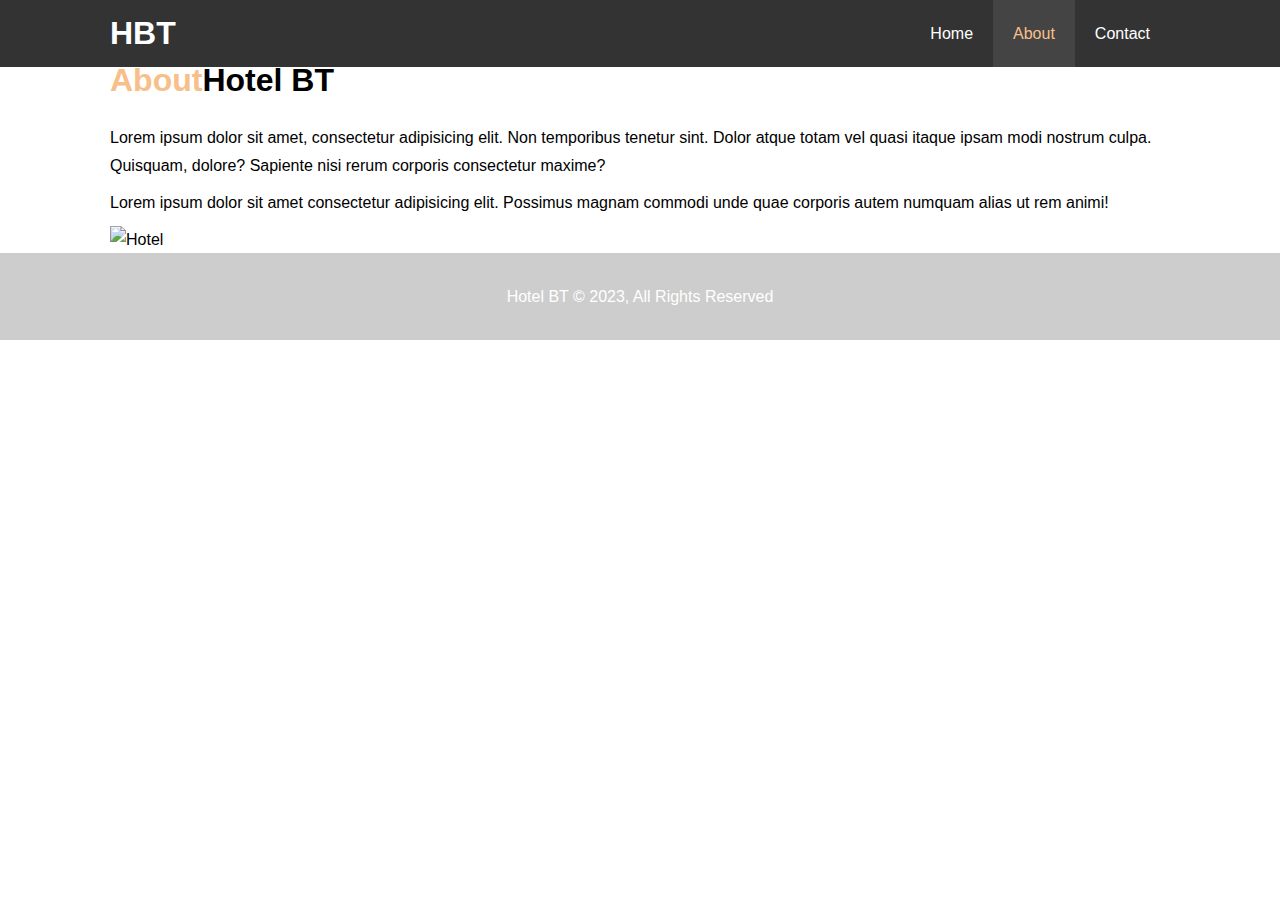
==== about.html @ 759ba9d5 "Update left and right info" ====
<!DOCTYPE html>
<html lang="en">
<head>
    <meta charset="UTF-8">
    <meta http-equiv="X-UA-Compatible" content="IE=edge">
    <meta name="viewport" content="width=device-width, initial-scale=1.0">
    <meta name="description" content="Welcome to the most extraordinary hotel in kigali">
    <meta name="keywords" content="hotel,Kigali hotel,new Rwanda hotel">
    <link rel="stylesheet" href="css/style.css">
    <title>Hotel Bt | About</title>
</head>
<body>
    <header>
        <nav id="navbar">
            <div class="container">
                <h1 class="logo"><a href="index.html">HBT</a></h1>
                <ul>
                    <li><a href="index.html">Home</a></li>
                    <li><a class="current" href="about.html">About</a></li>
                    <li><a href="contact.html">Contact</a></li>
                </ul>
            </div>
        </nav>
    </header>
      
    <section id="about-info">
        <div class="container">
            <div class="info-left">
                <h1><span class="text-primary">About</span>Hotel BT</h1>
                <p>Lorem ipsum dolor sit amet, consectetur adipisicing elit. Non temporibus tenetur sint. Dolor atque totam vel quasi itaque ipsam modi nostrum culpa. Quisquam, dolore? Sapiente nisi rerum corporis consectetur maxime?</p>
                <p>Lorem ipsum dolor sit amet consectetur adipisicing elit. Possimus magnam commodi unde quae corporis autem numquam alias ut rem animi!</p>
            </div>
            <div class="info-right">
                <img src="/img/Hotel-View.jpg.jpg" alt="Hotel">
            </div>
        </div>
    </section>
    <footer id="main-footer">
        <p>Hotel BT &copy; 2023, All Rights Reserved</p>
    </footer>
</body>
</html>
---- css/style.css ----
/* Reset */
* {
    margin: 0;
    padding: 0;
    box-sizing: border-box;
}

/* Main Styling */

html,body {
    font-family: 'Segoe UI', Tahoma, Geneva, Verdana, sans-serif;
    line-height: 1.7em;
} 

a {
    color: #333;
    text-decoration: none;
}

h1, h2, h3 {
    padding-bottom: 20px;
}

p {
    margin: 10px 0;
}

/* Utility Classes */
.container {
    margin: auto;
    max-width: 1100px;
    overflow: auto;
    padding: 0 20px;
}

.text-primary {
    color: #f7c08a;
}

.lead {
    font-size: 20px;
}

.btn {
    display: inline-block;
    font-size: 18px;
    color: #fff;
    background: #333;
    padding: 13px 20px;
    border: none;
    cursor: pointer;
    border-radius: 7px;
}
.btn:hover {
    background: #f7c08a;
    color: #333;
}

.btn-light {
    background: #f4f4f4;
    color: #333;
}
.bg-light {
    background: #f4f4f4;
    color: #333;
}
.bg-dark {
    background: #333;
    color: #fff;
}
.bg-primary {
    background: #f7c08a;
    color: #333;
}

.clr {
    clear: both;
}
/* Navbar  */

#navbar {
    background: #333;
    overflow: auto;
}

#navbar a {
    color: #fff;
}

#navbar h1 {
    float: left;
    padding-top: 20px;
}

#navbar ul {
    list-style: none;
    float: right;
}

#navbar ul li {
    float: left;
}

#navbar ul li a {
    display: block;
    padding: 20px;
    text-align: center;
}

#navabar ul li a:hover, 
#navbar ul li a.current {
    background: #444;
    color: #f7c08a;
}

/* Showcase */

#showcase {
    background: url('../img/room.jpg.jpg') no-repeat center center/cover;
    height: 600px;
}

#showcase .showcase-content {
    color: #000;
    text-align: center;
    padding-top: 170px;
}

#showcase .showcase-content h1 {
    font-size: 60px;
    line-height: 1.2em;
}

#showcase .showcase-content p {
    padding-bottom: 20px;
    line-height: 1.7em;
}

/* Home info */

#home-info {
    height: 600px;
}

#home-info .info-img {
    float: left;
    width: 50%;
    background: url('../img/hotel.jpg') no-repeat;
    min-height: 100%;
    background-size: cover;
}

#home-info .info-content {
    float: right;
    width: 50%;
    height: 100%;
    text-align: center;
    padding: 150px 30px;
    overflow: hidden;
}

#home-info .info-content p {
    padding-bottom: 30px;
}

/* features styles */
.box {
    float: left;
    width: 33.3%;
    padding: 50px;
    text-align: center;
}

.box i {
    margin-bottom: 10px;
}

/* Contant Form */
#contact-form .form-group {
    margin-bottom: 20px;
}

#contact-form label {
    display: block;
    margin-bottom: 5px;
}

#contact-form input, 
#contact-form textarea {
    width: 100%;
    padding: 10px;
    border: 1px #ddd solid;
}

#contact-form textarea {
    height: 200px;
}

#contact-form input:focus, 
#contact-form textarea:focus {
    outline: none;
    border-color: #f7c08a;
}

#contact-info {
    margin-top: 20px;
}

/* Footer */
#main-footer {
    text-align: center;
    background: #4444;
    color: #fff;
    padding: 20px;
}
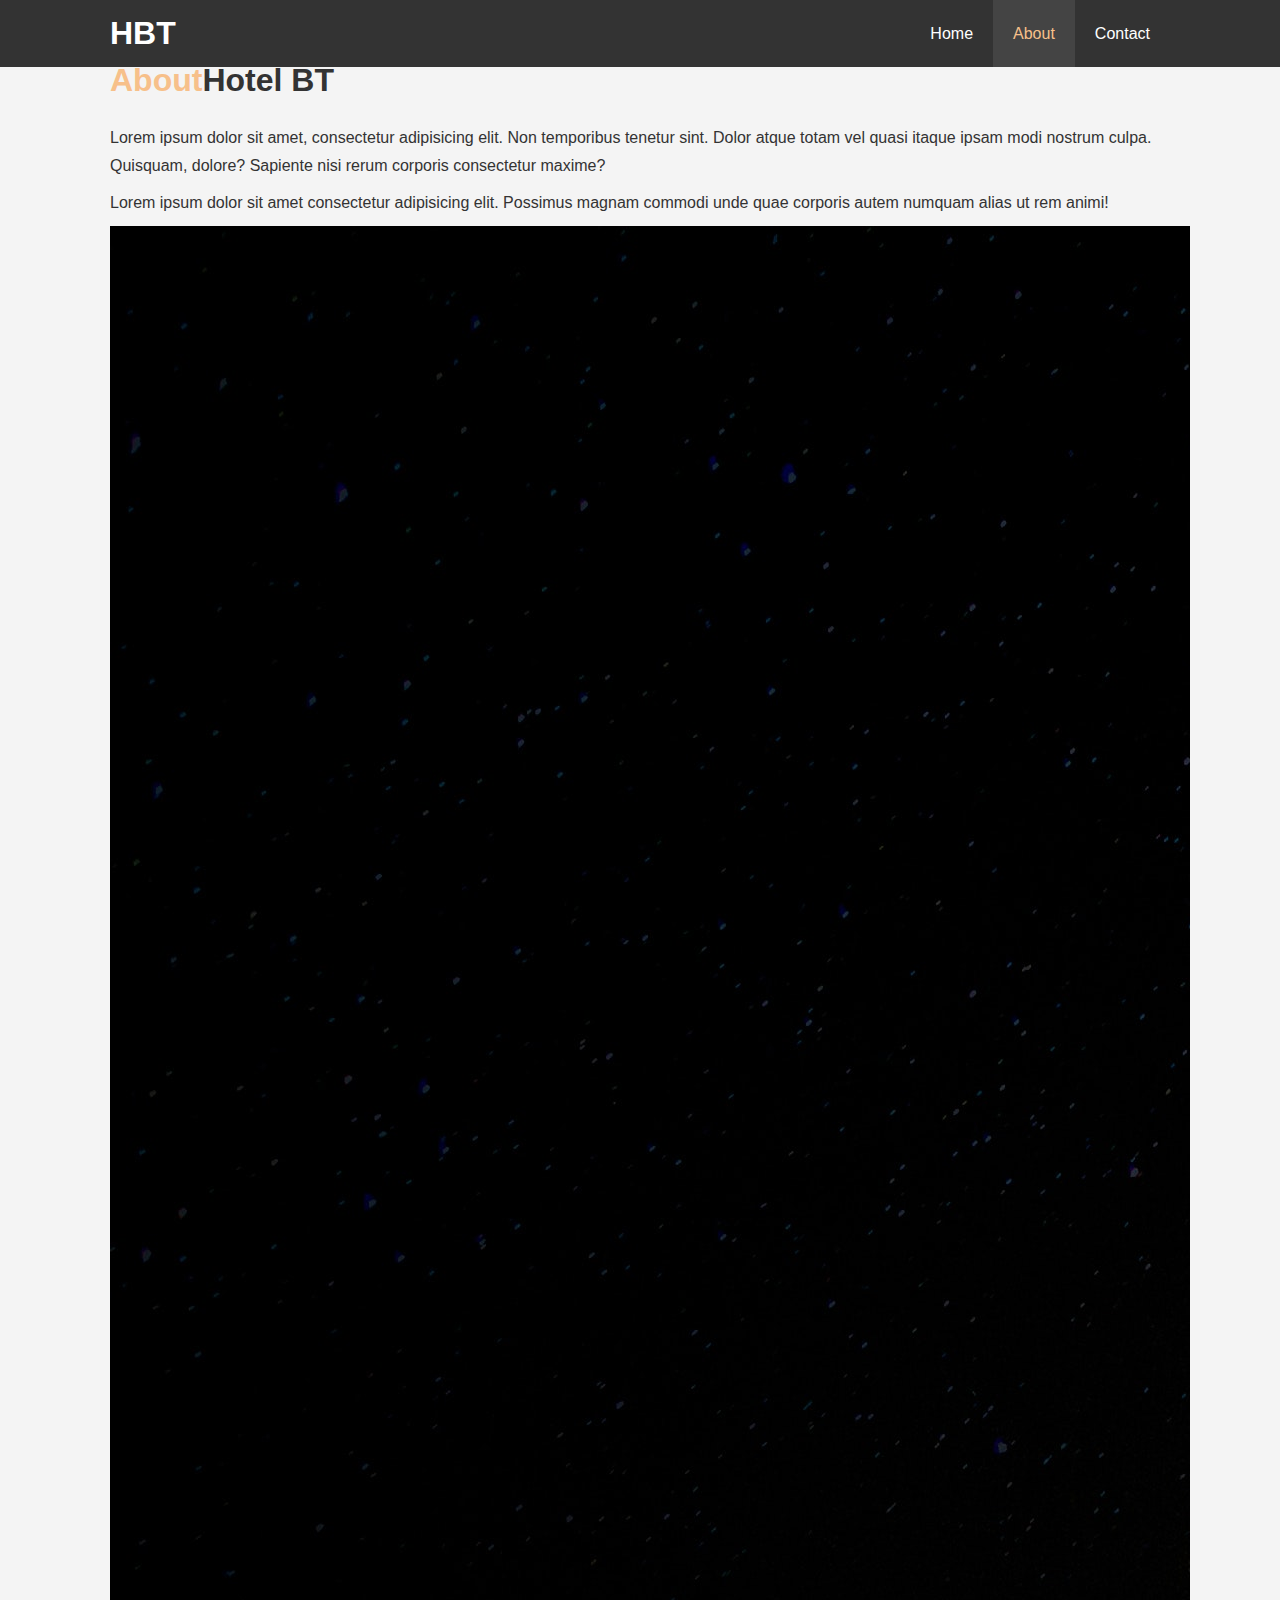
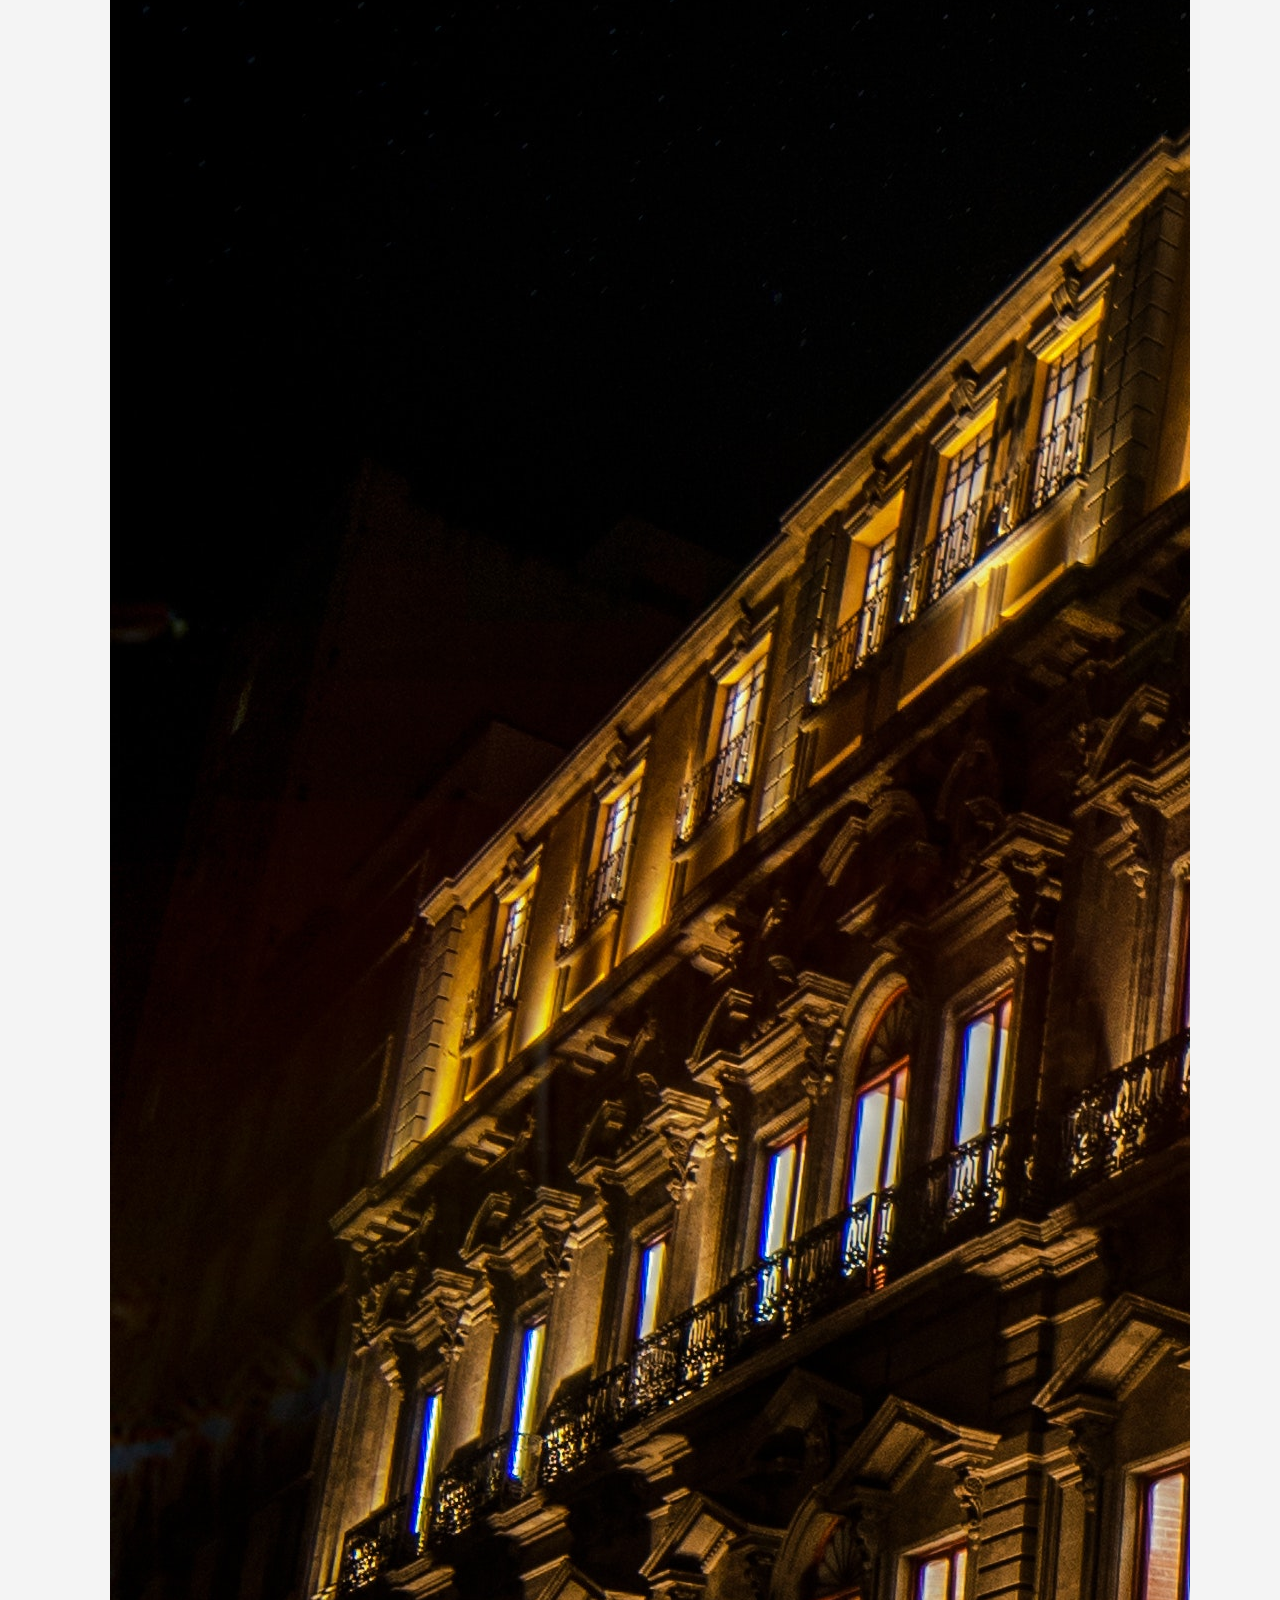
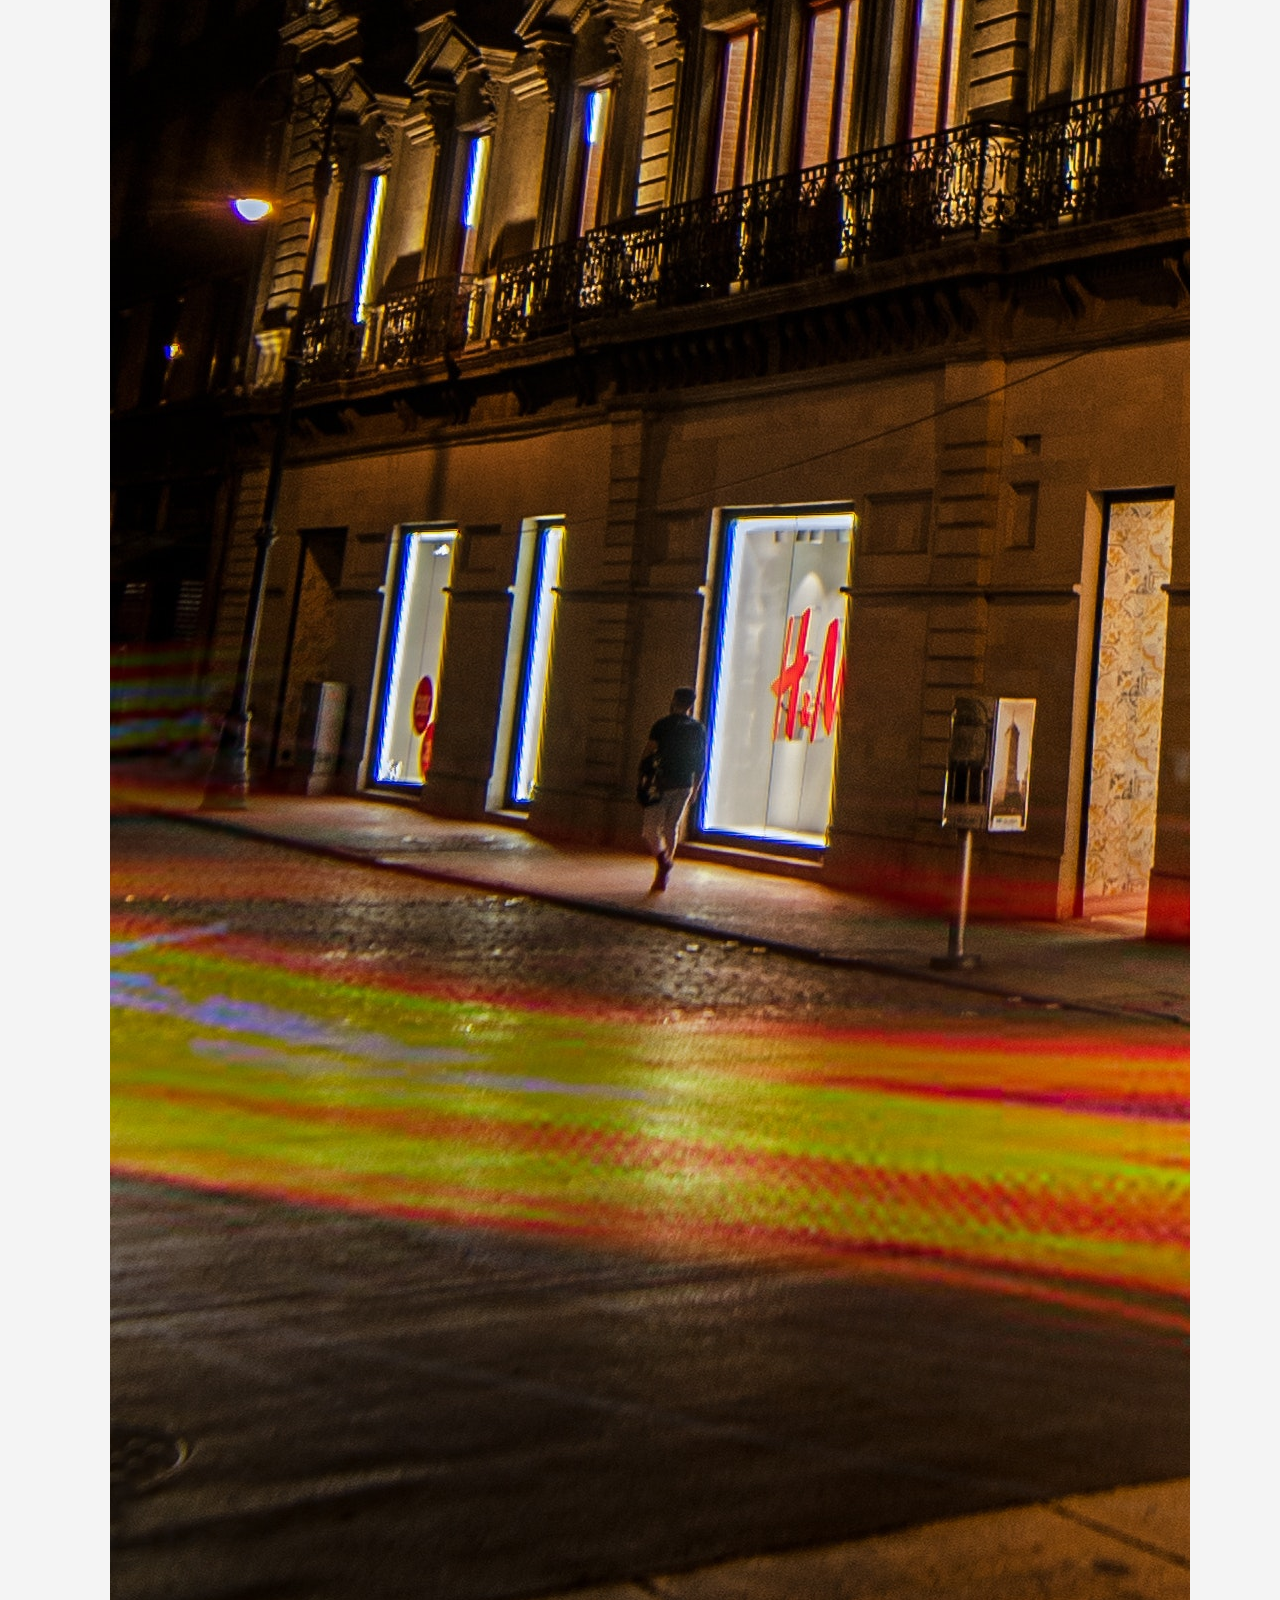
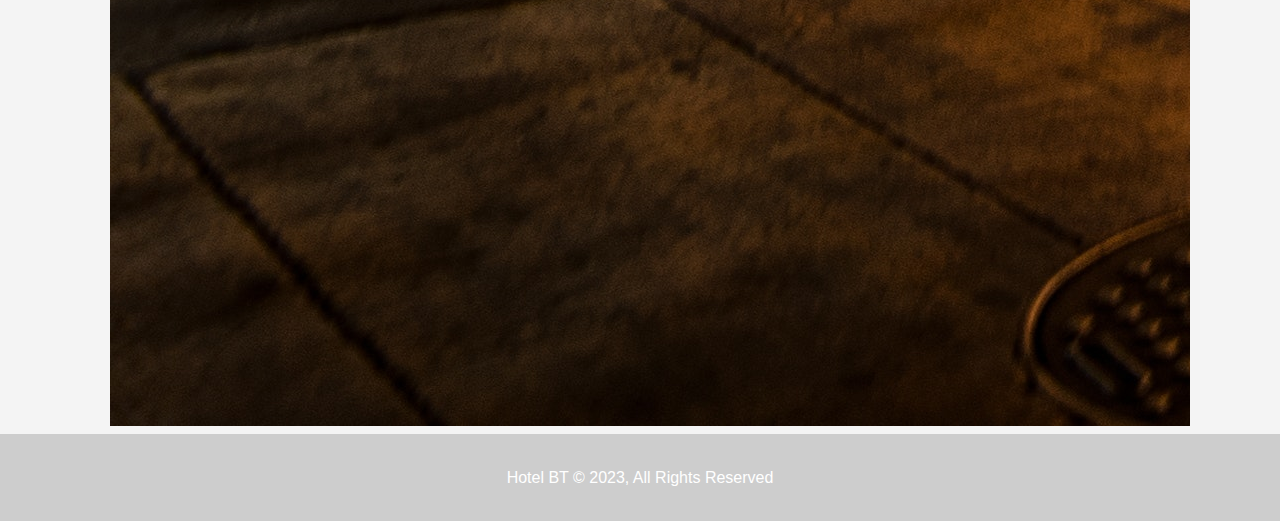
==== commit 3d0b2472: "Add bg-light class" ====
--- a/about.html
+++ b/about.html
@@ -23,7 +23,7 @@
         </nav>
     </header>
       
-    <section id="about-info">
+    <section id="about-info" class="bg-light">
         <div class="container">
             <div class="info-left">
                 <h1><span class="text-primary">About</span>Hotel BT</h1>
@@ -36,7 +36,7 @@
         </div>
     </section>
     <footer id="main-footer">
-        <p>Hotel BT &copy; 2023, All Rights Reserved</p>
+        <p>Hotel BT &copy; 2023, All Rights Reserved</p> 
     </footer>
 </body>
 </html>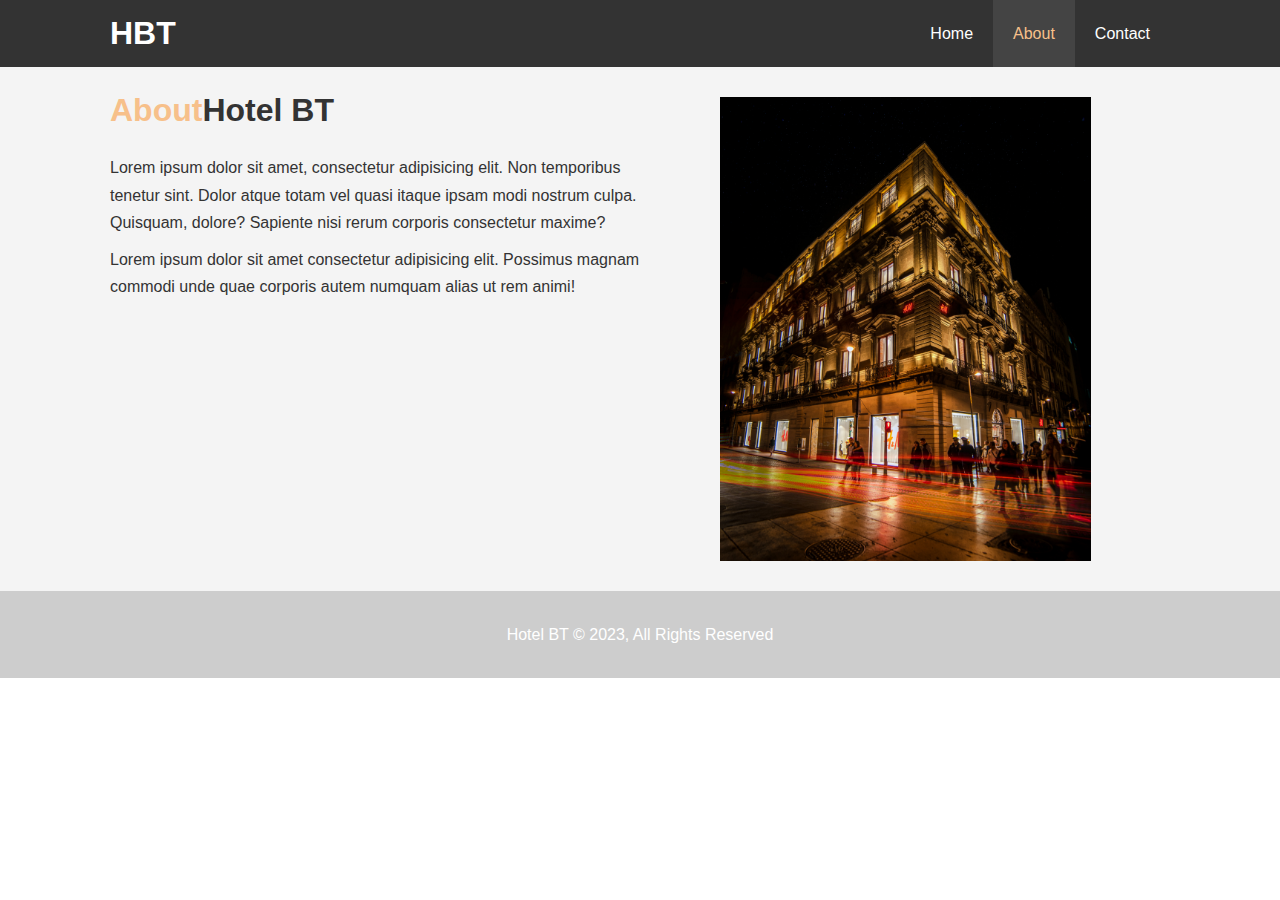
==== commit 636f62dc: "Add py-3 class" ====
--- a/about.html
+++ b/about.html
@@ -23,7 +23,7 @@
         </nav>
     </header>
       
-    <section id="about-info" class="bg-light">
+    <section id="about-info" class="bg-light py-3">
         <div class="container">
             <div class="info-left">
                 <h1><span class="text-primary">About</span>Hotel BT</h1>
--- a/css/style.css
+++ b/css/style.css
@@ -76,6 +76,11 @@
 .clr {
     clear: both;
 }
+
+/* padding */
+.py-1 {  padding: 10px 0; }
+.py-2 {  padding: 20px 0; }
+.py-3 {  padding: 30px 0; }
 /* Navbar  */
 
 #navbar {
@@ -206,6 +211,24 @@
     margin-top: 20px;
 }
 
+/* About */
+#about-info .info-right {
+    float: right;
+    width: 50%;
+    min-height: 100%;
+}
+
+#about-info .info-right img {
+   display: block;
+   margin: auto;
+   width: 70%;
+}
+
+#about-info .info-left {
+    float: left;
+    width: 50%;
+    min-height: 100%;
+}
 /* Footer */
 #main-footer {
     text-align: center;
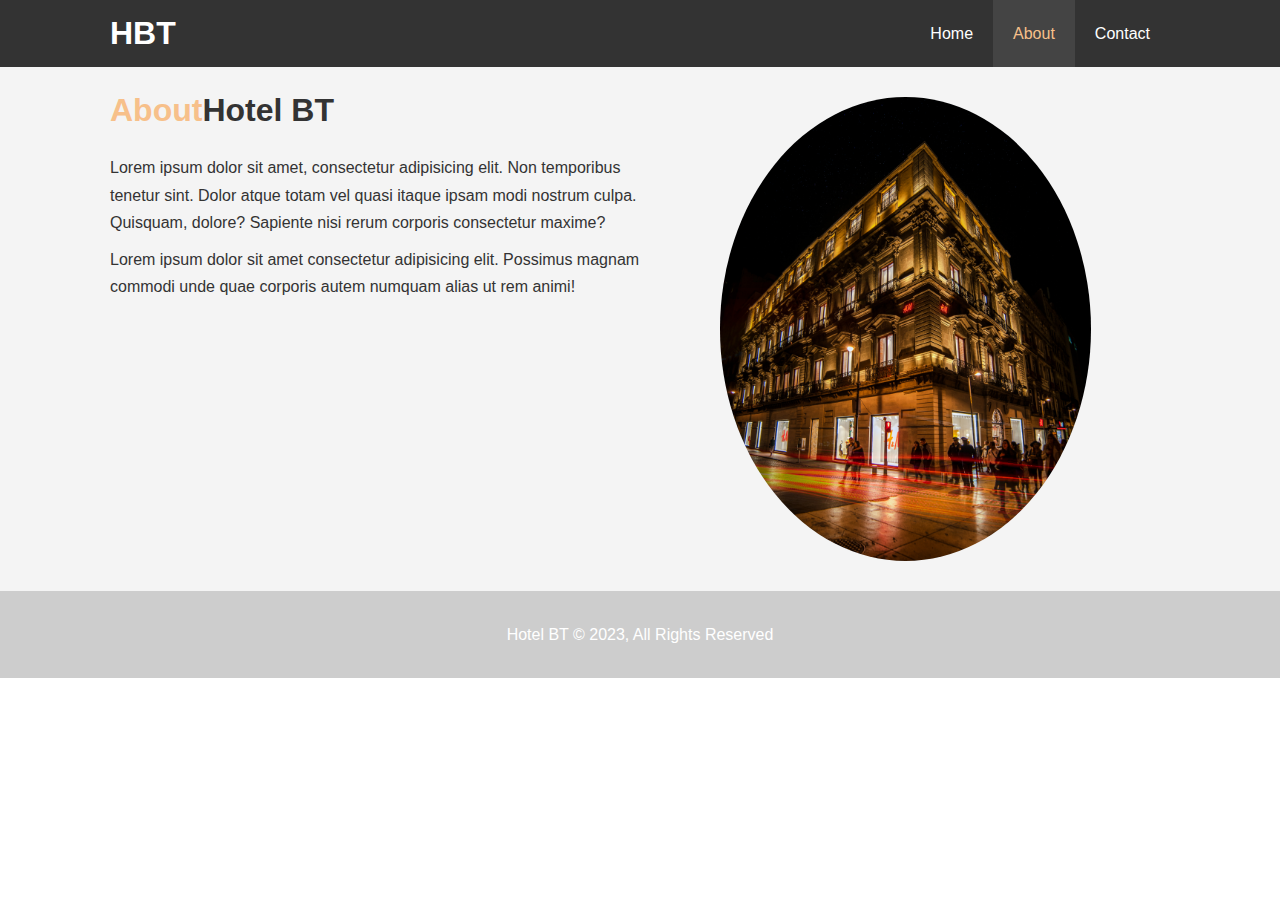
==== commit e5a09d3d: "Add class" ====
--- a/about.html
+++ b/about.html
@@ -26,7 +26,7 @@
     <section id="about-info" class="bg-light py-3">
         <div class="container">
             <div class="info-left">
-                <h1><span class="text-primary">About</span>Hotel BT</h1>
+                <h1 class="l-heading"><span class="text-primary">About</span>Hotel BT</h1>
                 <p>Lorem ipsum dolor sit amet, consectetur adipisicing elit. Non temporibus tenetur sint. Dolor atque totam vel quasi itaque ipsam modi nostrum culpa. Quisquam, dolore? Sapiente nisi rerum corporis consectetur maxime?</p>
                 <p>Lorem ipsum dolor sit amet consectetur adipisicing elit. Possimus magnam commodi unde quae corporis autem numquam alias ut rem animi!</p>
             </div>
--- a/css/style.css
+++ b/css/style.css
@@ -222,6 +222,7 @@
    display: block;
    margin: auto;
    width: 70%;
+   border-radius: 50%;
 }
 
 #about-info .info-left {
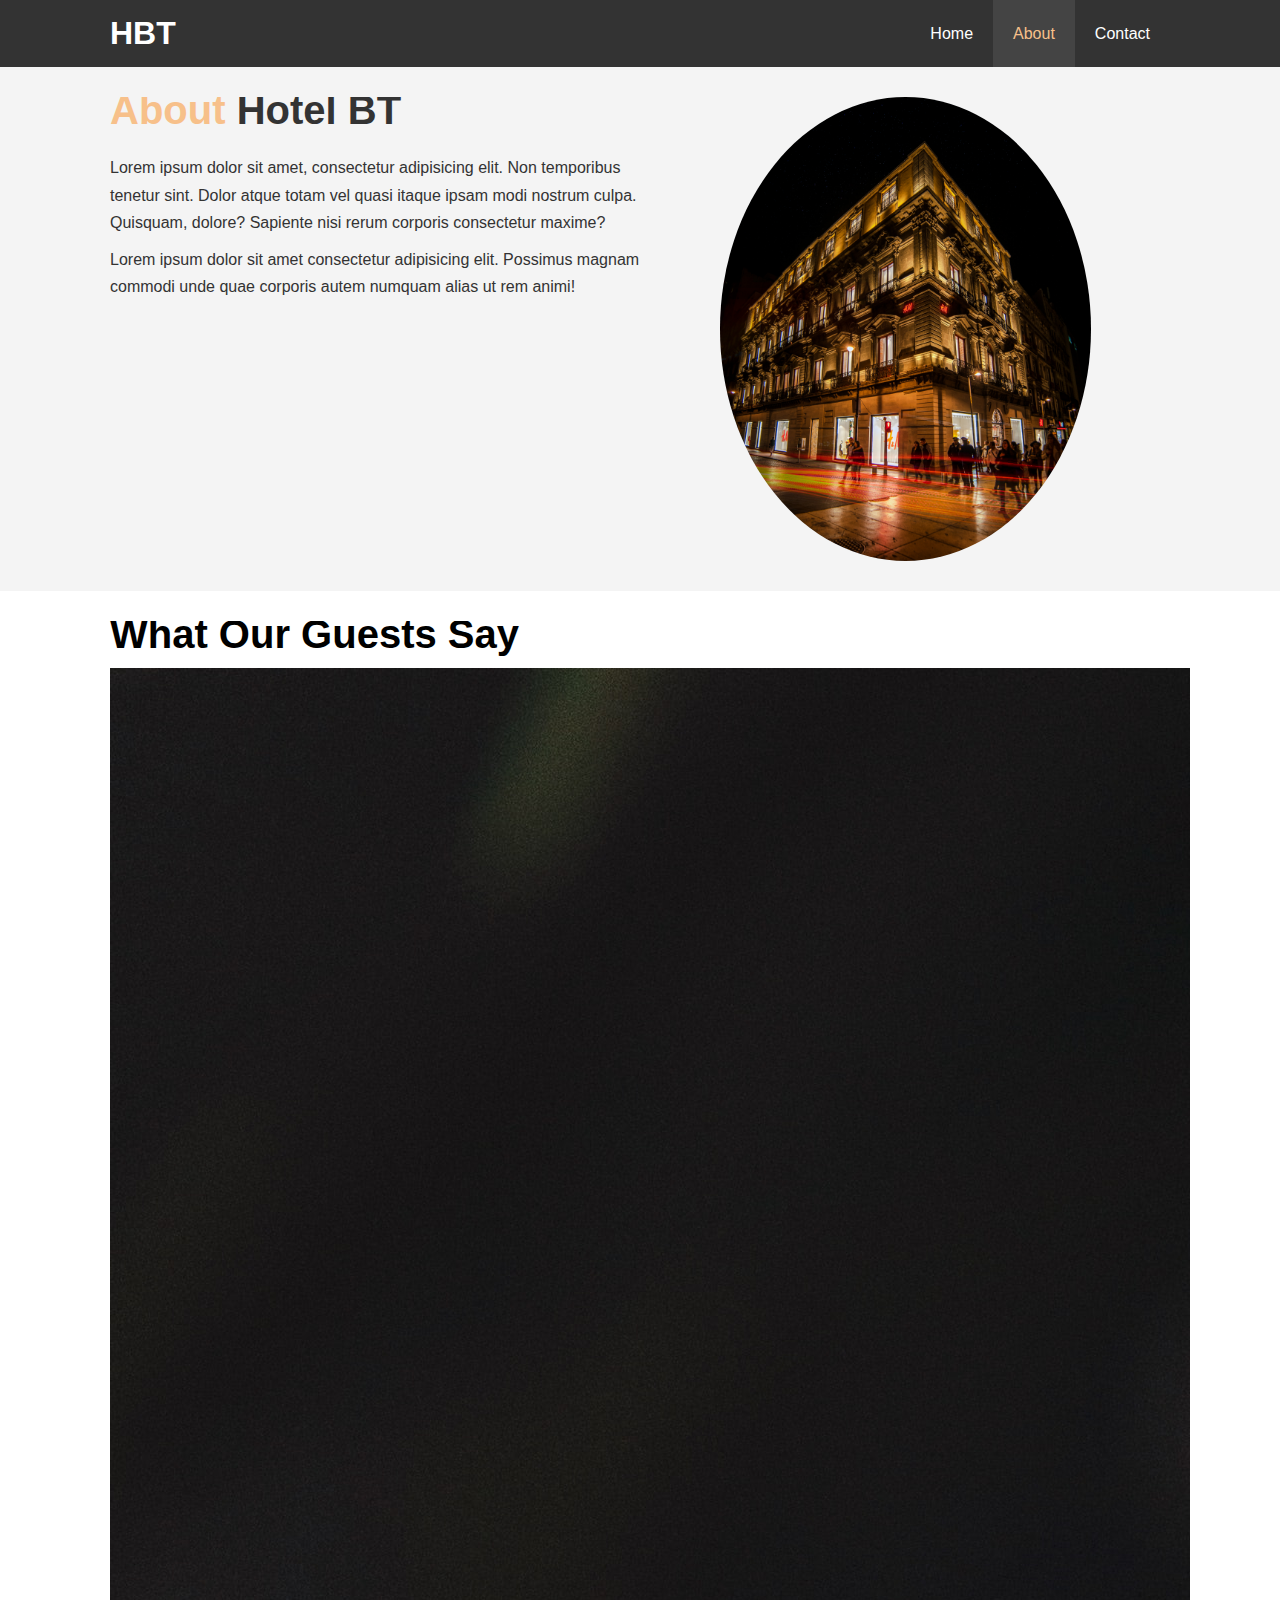
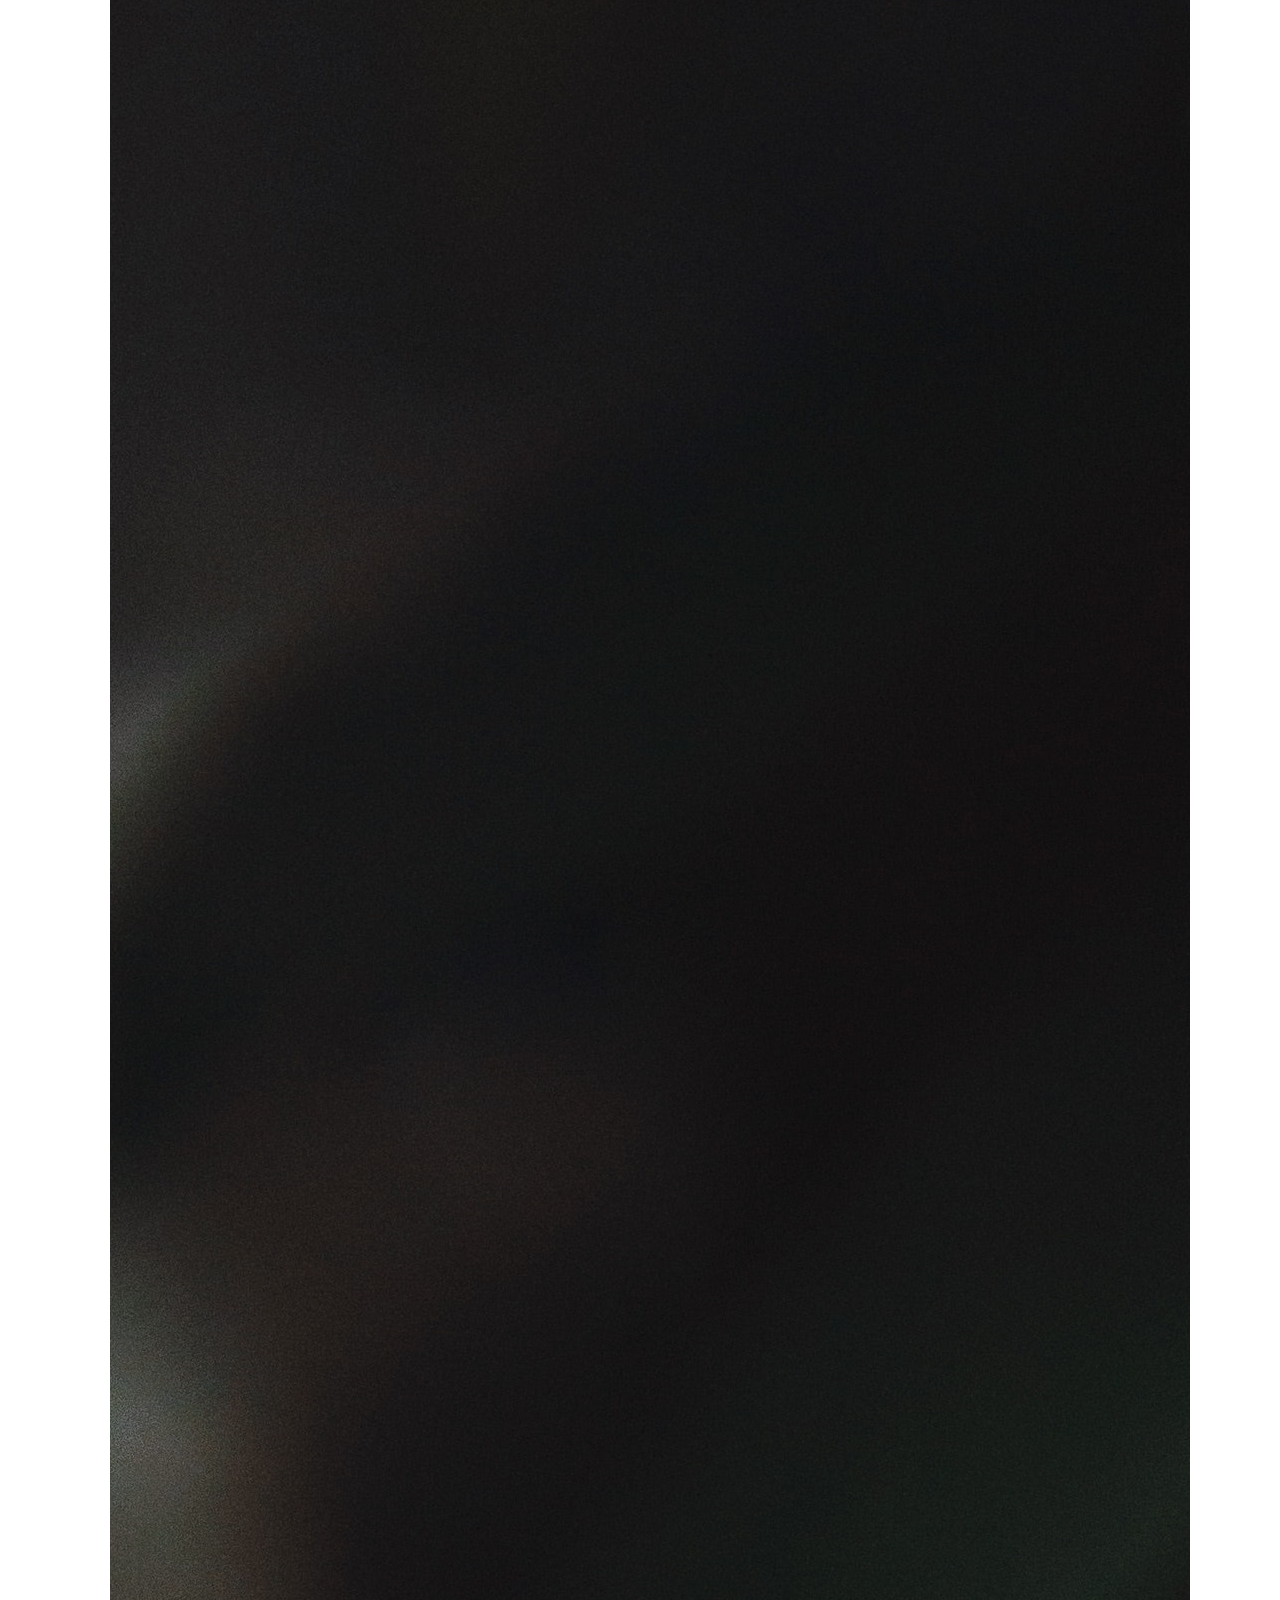
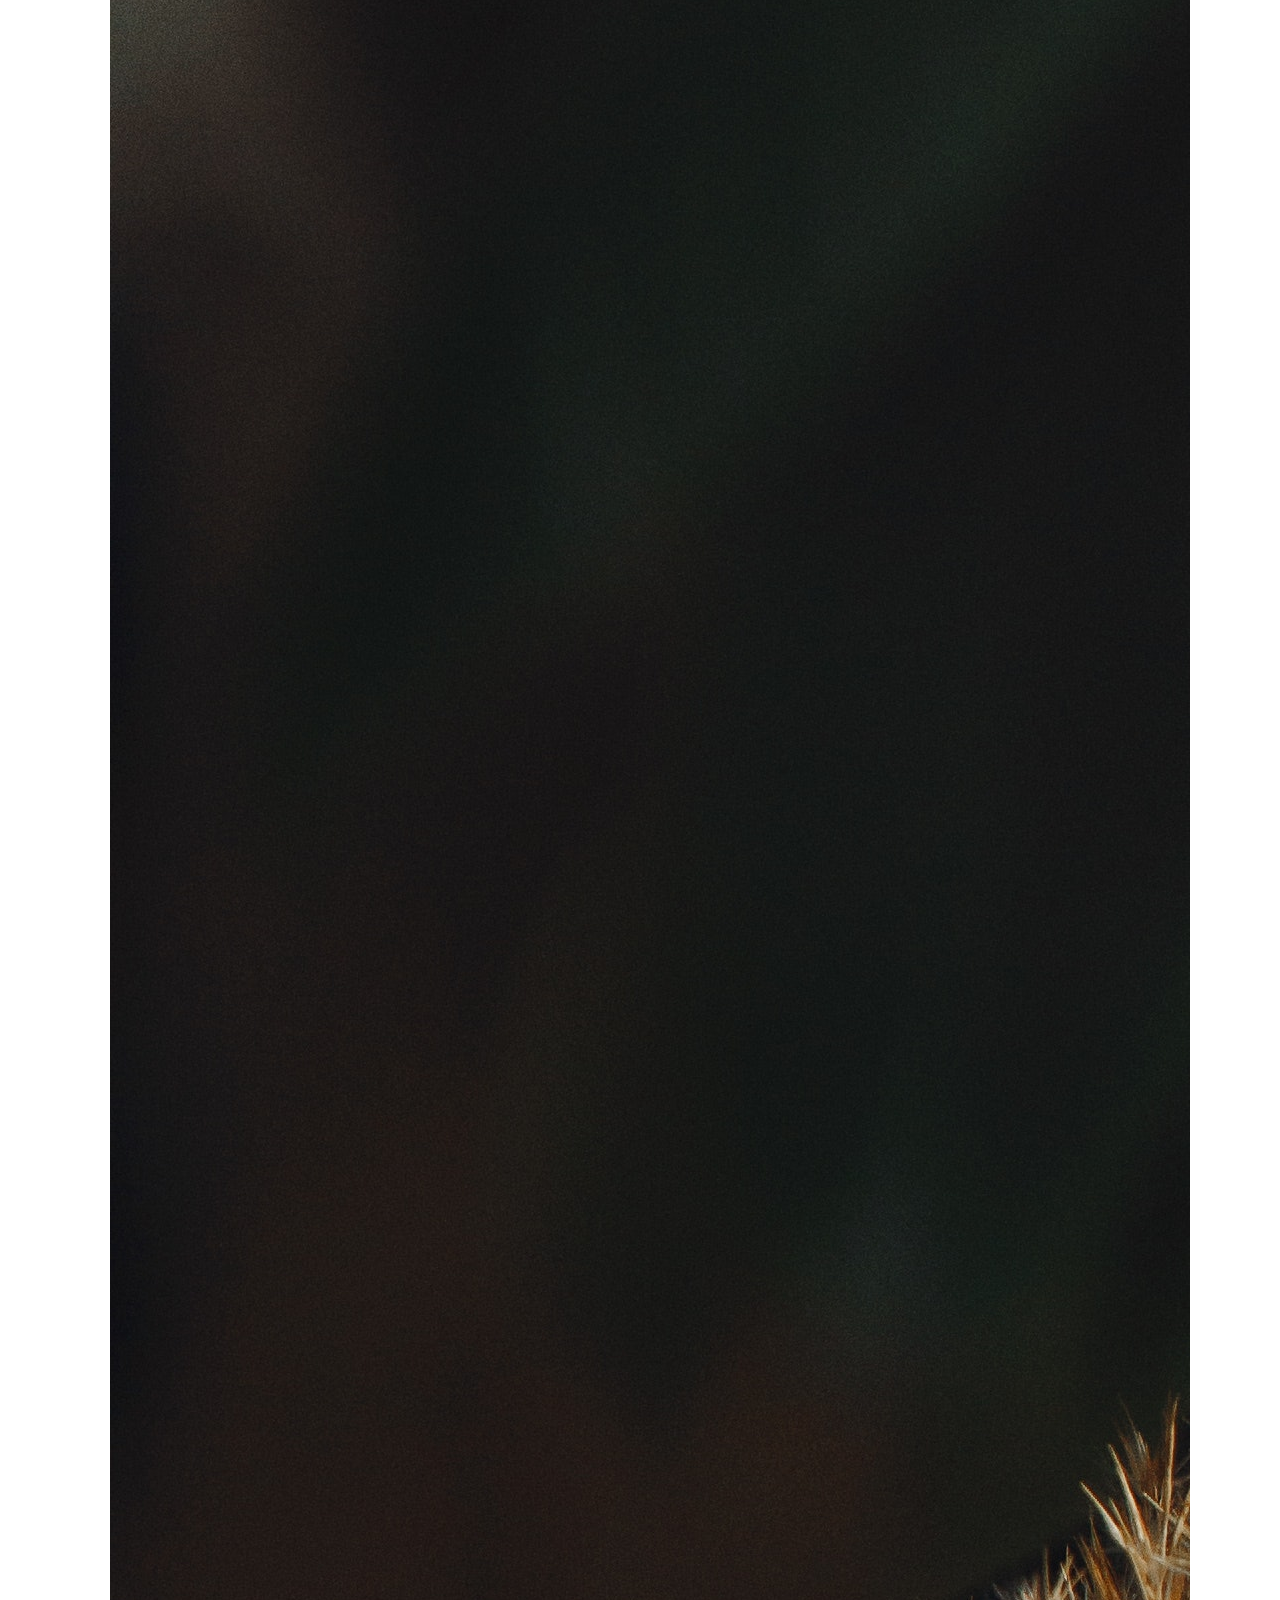
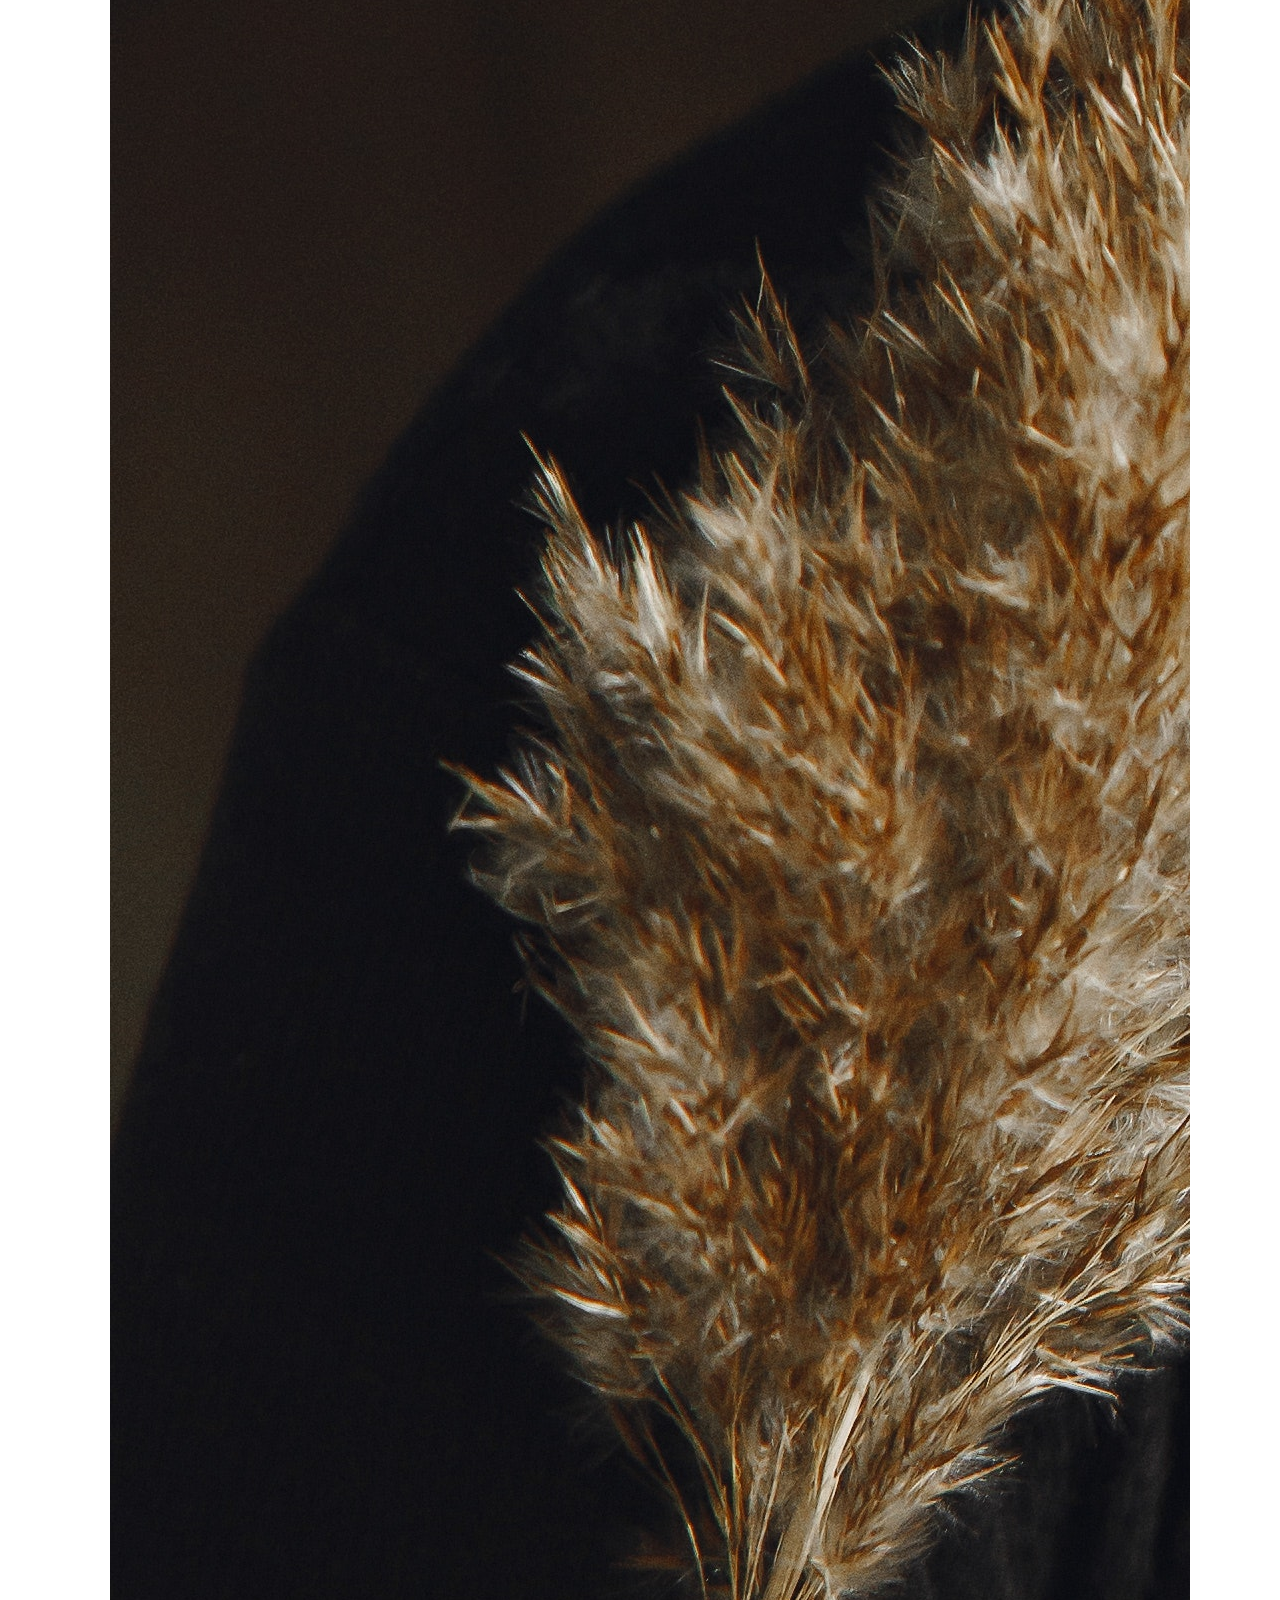
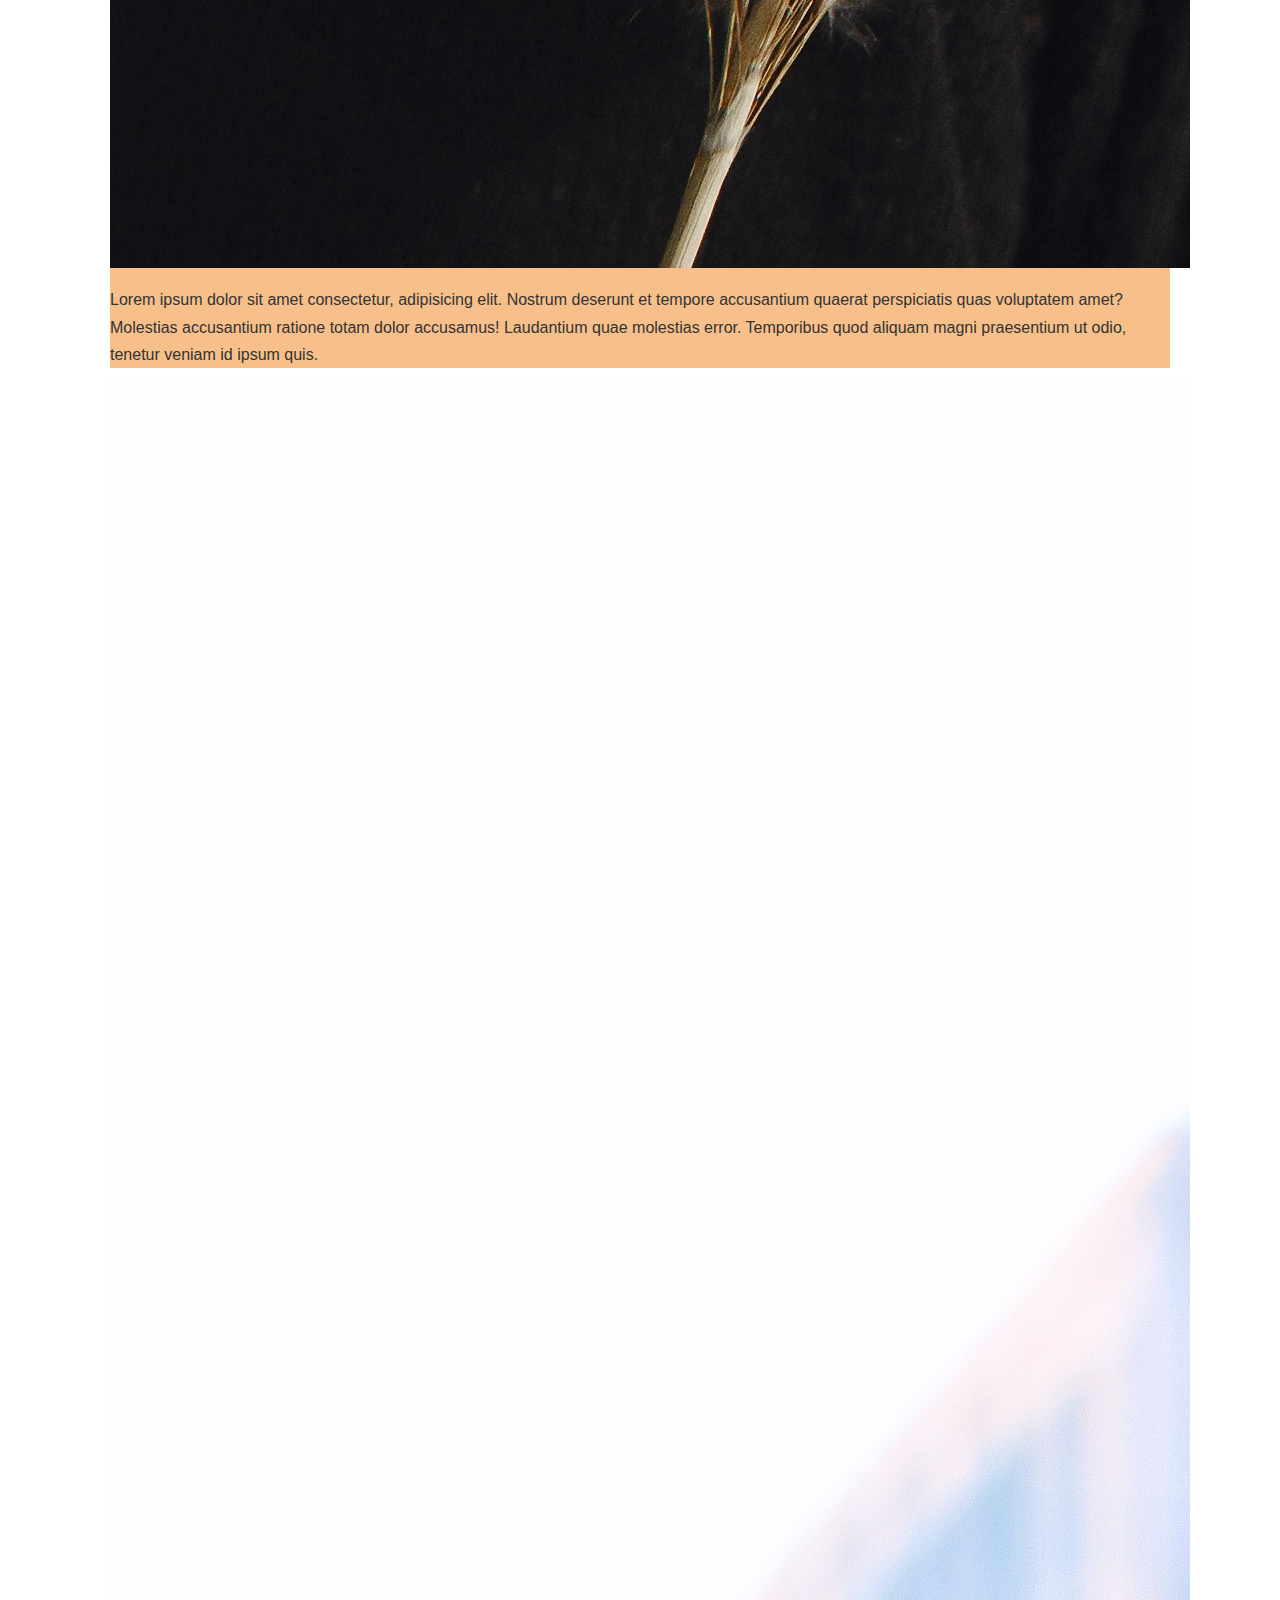
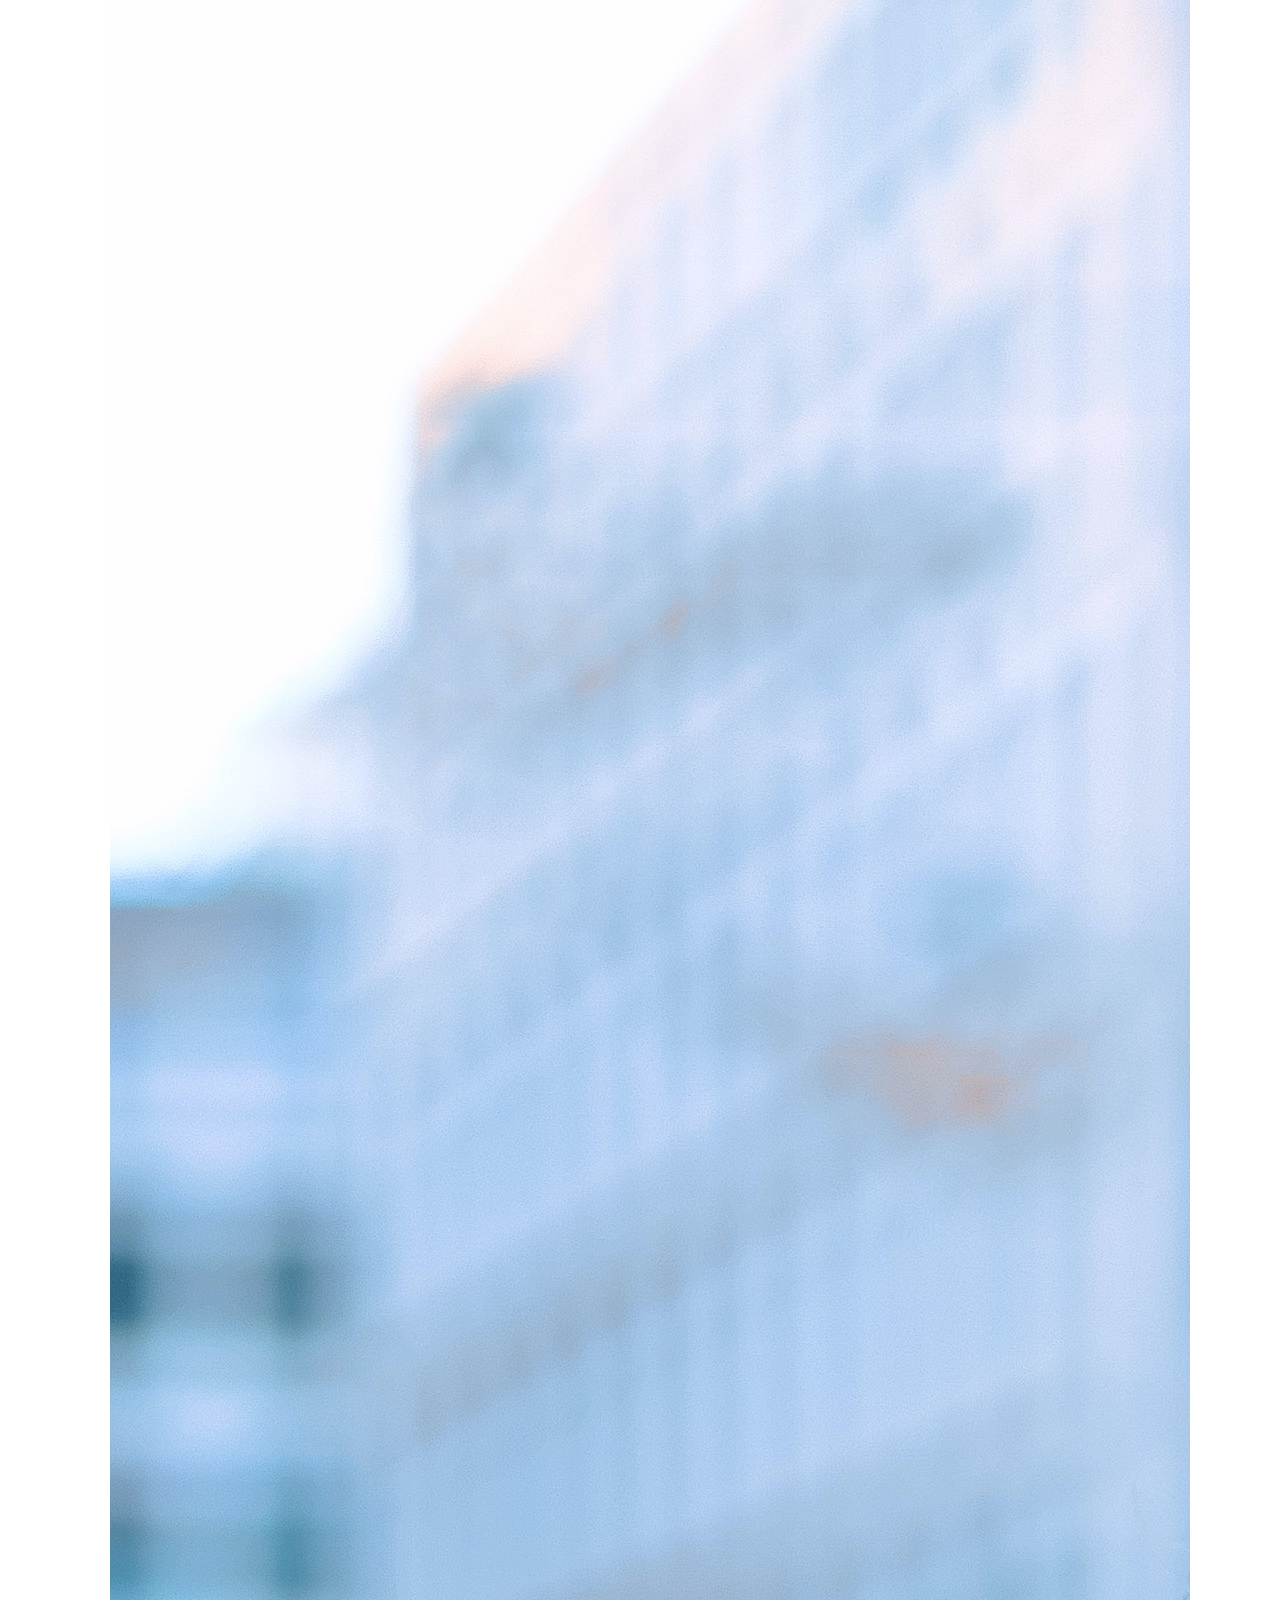
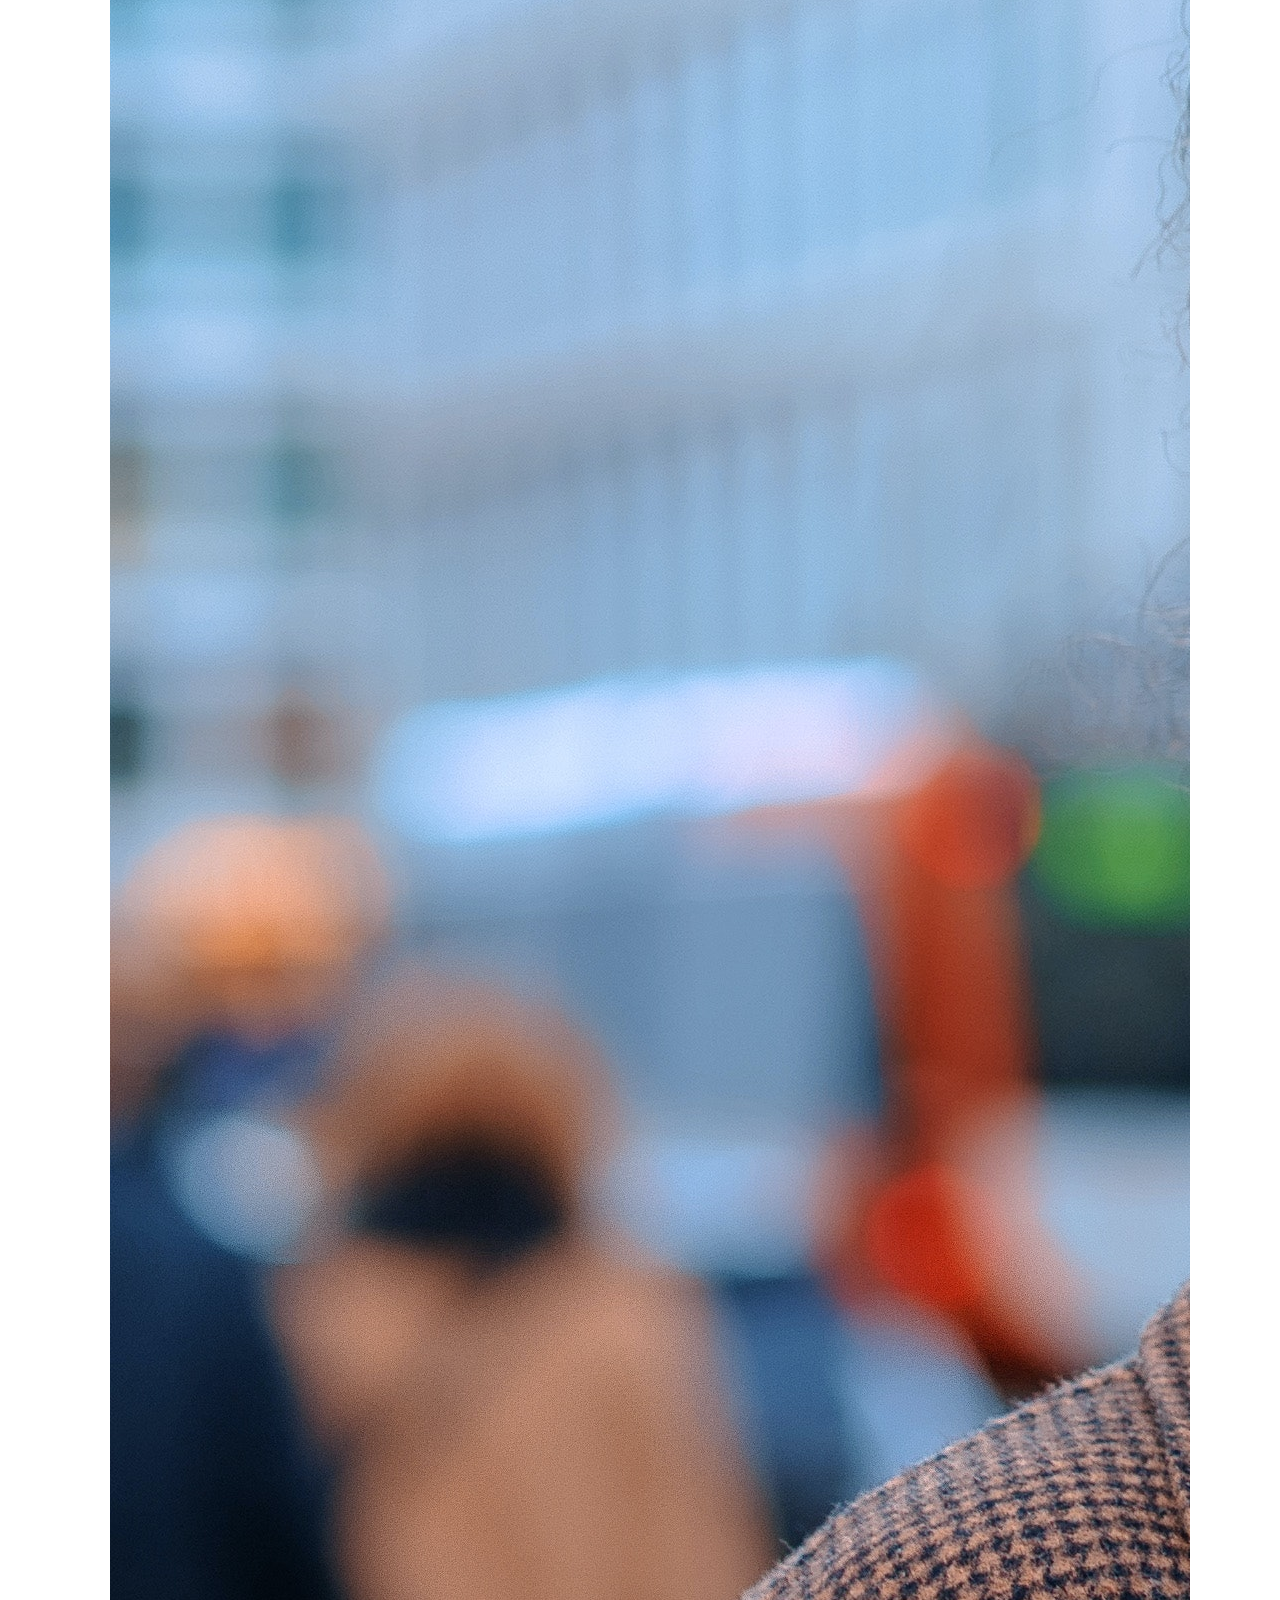
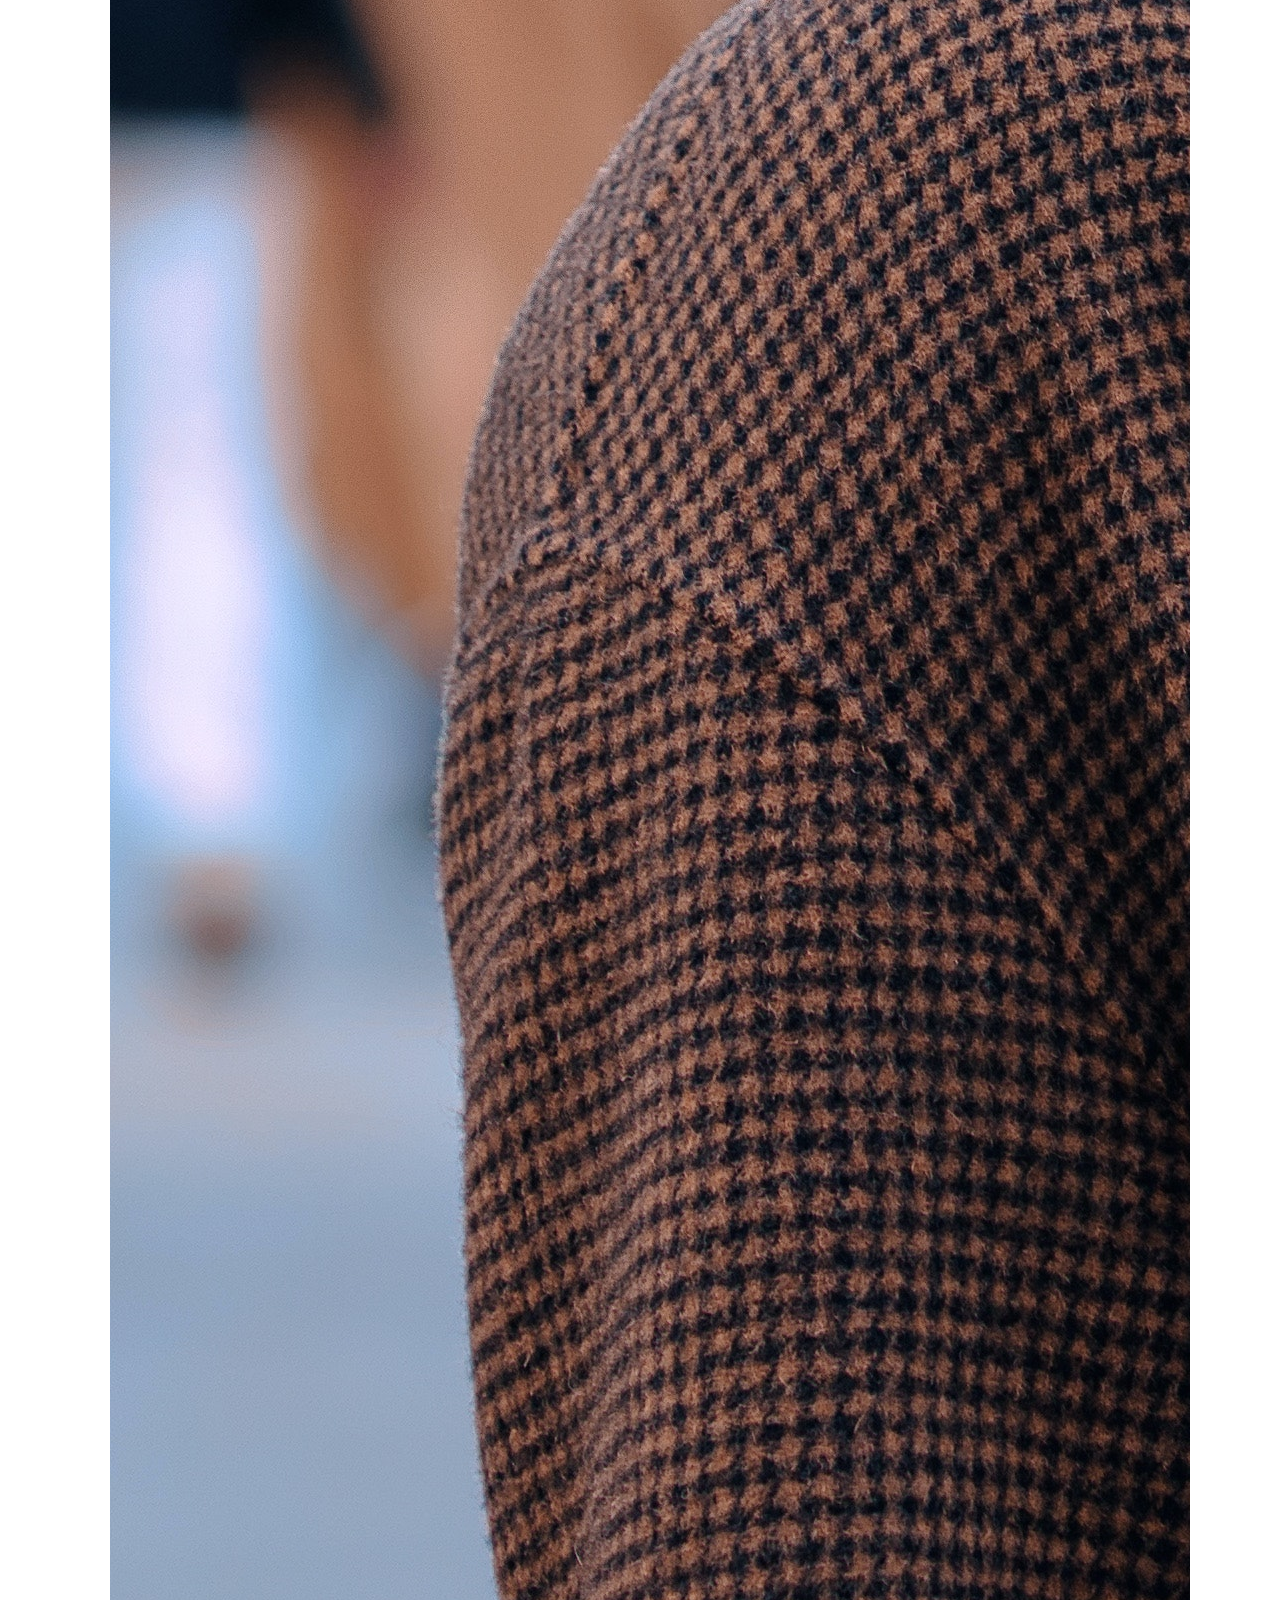
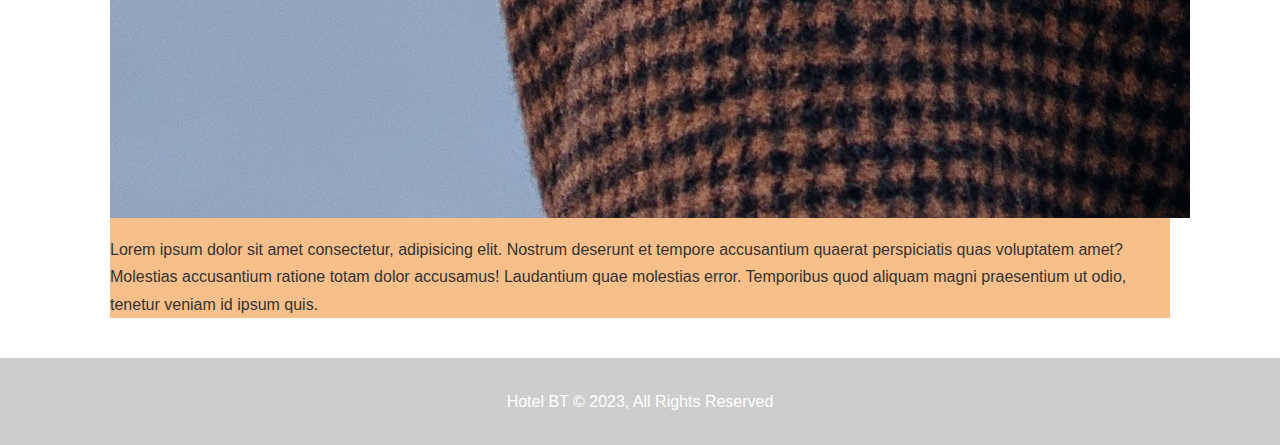
==== commit b8449587: "Update about page" ====
--- a/about.html
+++ b/about.html
@@ -1,42 +1,91 @@
 <!DOCTYPE html>
 <html lang="en">
-<head>
-    <meta charset="UTF-8">
-    <meta http-equiv="X-UA-Compatible" content="IE=edge">
-    <meta name="viewport" content="width=device-width, initial-scale=1.0">
-    <meta name="description" content="Welcome to the most extraordinary hotel in kigali">
-    <meta name="keywords" content="hotel,Kigali hotel,new Rwanda hotel">
-    <link rel="stylesheet" href="css/style.css">
+  <head>
+    <meta charset="UTF-8" />
+    <meta http-equiv="X-UA-Compatible" content="IE=edge" />
+    <meta name="viewport" content="width=device-width, initial-scale=1.0" />
+    <meta
+      name="description"
+      content="Welcome to the most extraordinary hotel in kigali"
+    />
+    <meta name="keywords" content="hotel,Kigali hotel,new Rwanda hotel" />
+    <link rel="stylesheet" href="css/style.css" />
     <title>Hotel Bt | About</title>
-</head>
-<body>
+  </head>
+  <body>
     <header>
-        <nav id="navbar">
-            <div class="container">
-                <h1 class="logo"><a href="index.html">HBT</a></h1>
-                <ul>
-                    <li><a href="index.html">Home</a></li>
-                    <li><a class="current" href="about.html">About</a></li>
-                    <li><a href="contact.html">Contact</a></li>
-                </ul>
-            </div>
-        </nav>
+      <nav id="navbar">
+        <div class="container">
+          <h1 class="logo">
+            <a href="index.html">HBT</a>
+          </h1>
+          <ul>
+            <li>
+              <a href="index.html">Home</a>
+            </li>
+            <li>
+              <a class="current" href="about.html">About</a>
+            </li>
+            <li>
+              <a href="contact.html">Contact</a>
+            </li>
+          </ul>
+        </div>
+      </nav>
     </header>
-      
+
     <section id="about-info" class="bg-light py-3">
-        <div class="container">
-            <div class="info-left">
-                <h1 class="l-heading"><span class="text-primary">About</span>Hotel BT</h1>
-                <p>Lorem ipsum dolor sit amet, consectetur adipisicing elit. Non temporibus tenetur sint. Dolor atque totam vel quasi itaque ipsam modi nostrum culpa. Quisquam, dolore? Sapiente nisi rerum corporis consectetur maxime?</p>
-                <p>Lorem ipsum dolor sit amet consectetur adipisicing elit. Possimus magnam commodi unde quae corporis autem numquam alias ut rem animi!</p>
-            </div>
-            <div class="info-right">
-                <img src="/img/Hotel-View.jpg.jpg" alt="Hotel">
-            </div>
+      <div class="container">
+        <div class="info-left">
+          <h1 class="l-heading">
+            <span class="text-primary">About</span>
+            Hotel BT
+          </h1>
+          <p>
+            Lorem ipsum dolor sit amet, consectetur adipisicing elit. Non
+            temporibus tenetur sint. Dolor atque totam vel quasi itaque ipsam
+            modi nostrum culpa. Quisquam, dolore? Sapiente nisi rerum corporis
+            consectetur maxime?
+          </p>
+          <p>
+            Lorem ipsum dolor sit amet consectetur adipisicing elit. Possimus
+            magnam commodi unde quae corporis autem numquam alias ut rem animi!
+          </p>
         </div>
+        <div class="info-right">
+          <img src="/img/Hotel-View.jpg.jpg" alt="Hotel" />
+        </div>
+      </div>
+    </section>
+    <div class="clr"></div>
+
+    <section id="testimonials" class="py-3">
+      <div class="container">
+        <h2 class="l-heading">What Our Guests Say</h2>
+        <div class="testimonial bg-primary">
+          <img src="/img/Test-mon1.jpg.jpg" alt="Aline" />
+          <p>
+            Lorem ipsum dolor sit amet consectetur, adipisicing elit. Nostrum
+            deserunt et tempore accusantium quaerat perspiciatis quas voluptatem
+            amet? Molestias accusantium ratione totam dolor accusamus!
+            Laudantium quae molestias error. Temporibus quod aliquam magni
+            praesentium ut odio, tenetur veniam id ipsum quis.
+          </p>
+        </div>
+        <div class="testimonial bg-primary">
+          <img src="/img/test-mon2.jpg.jpg" alt="Abby" />
+          <p>
+            Lorem ipsum dolor sit amet consectetur, adipisicing elit. Nostrum
+            deserunt et tempore accusantium quaerat perspiciatis quas voluptatem
+            amet? Molestias accusantium ratione totam dolor accusamus!
+            Laudantium quae molestias error. Temporibus quod aliquam magni
+            praesentium ut odio, tenetur veniam id ipsum quis.
+          </p>
+        </div>
+      </div>
     </section>
     <footer id="main-footer">
-        <p>Hotel BT &copy; 2023, All Rights Reserved</p> 
+      <p>Hotel BT &copy; 2023, All Rights Reserved</p>
     </footer>
-</body>
-</html>+  </body>
+</html>
--- a/css/style.css
+++ b/css/style.css
@@ -76,6 +76,9 @@
 .clr {
     clear: both;
 }
+.l-heading {
+    font-size: 40px ;
+}
 
 /* padding */
 .py-1 {  padding: 10px 0; }
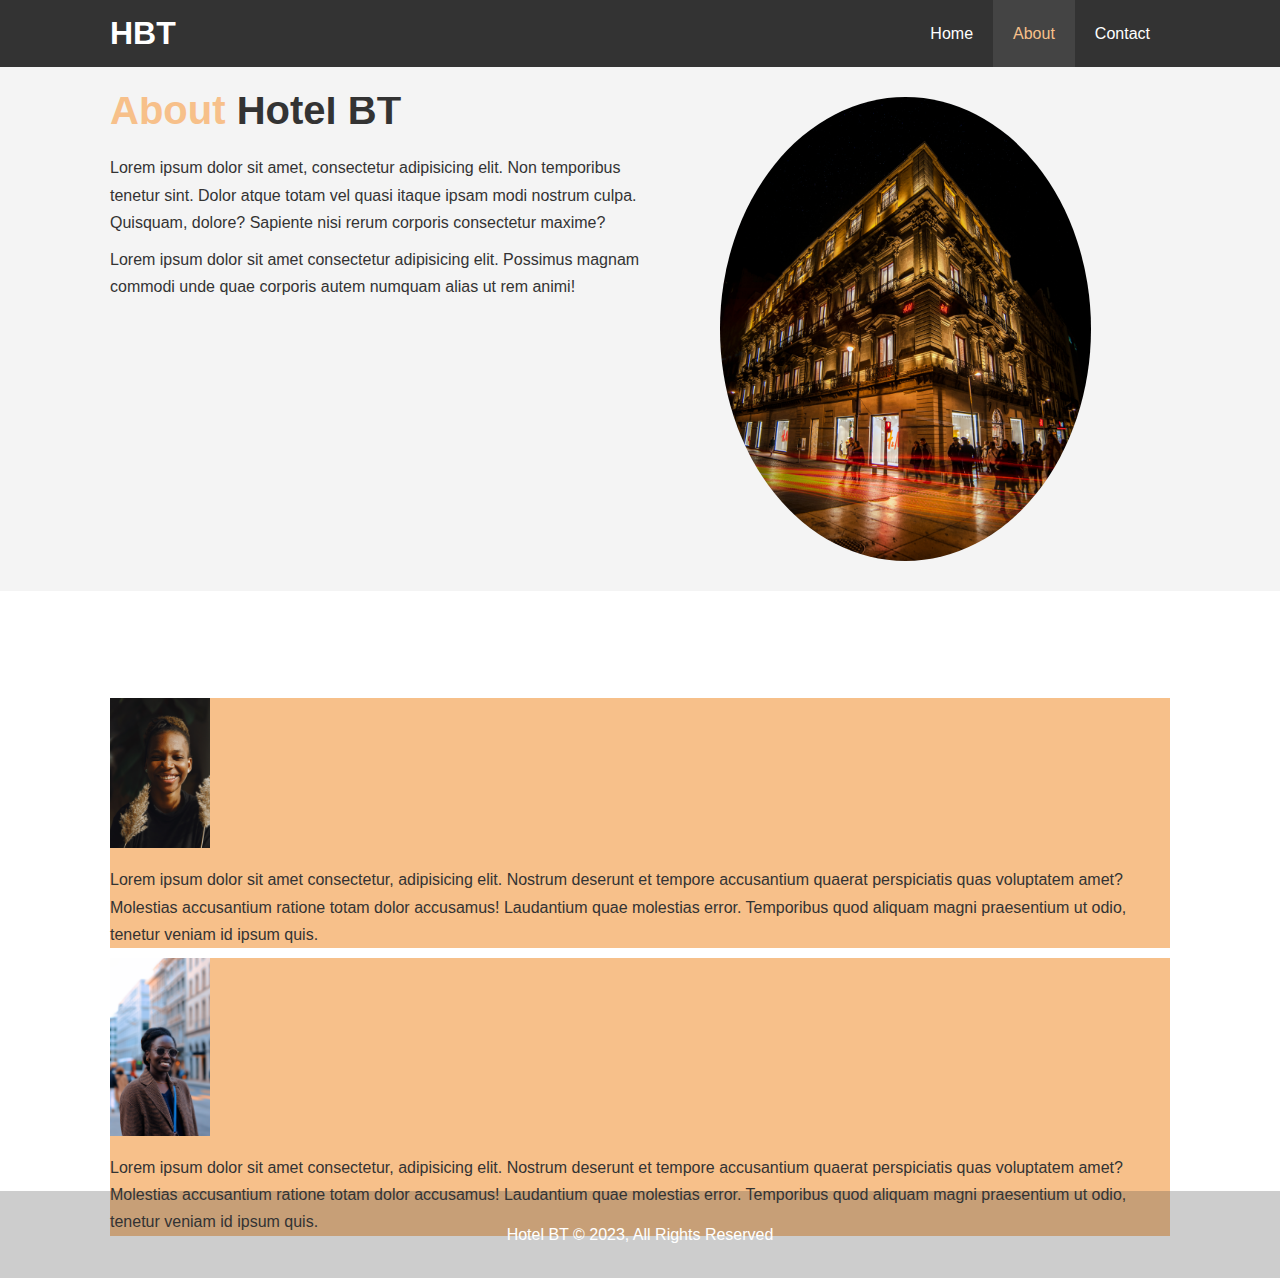
==== commit 05767087: "Add division" ====
--- a/about.html
+++ b/about.html
@@ -84,6 +84,7 @@
         </div>
       </div>
     </section>
+    <div class="clr"></div>
     <footer id="main-footer">
       <p>Hotel BT &copy; 2023, All Rights Reserved</p>
     </footer>
--- a/css/style.css
+++ b/css/style.css
@@ -1,242 +1,267 @@
 /* Reset */
 * {
-    margin: 0;
-    padding: 0;
-    box-sizing: border-box;
+  margin: 0;
+  padding: 0;
+  box-sizing: border-box;
 }
 
 /* Main Styling */
 
-html,body {
-    font-family: 'Segoe UI', Tahoma, Geneva, Verdana, sans-serif;
-    line-height: 1.7em;
-} 
+html,
+body {
+  font-family: "Segoe UI", Tahoma, Geneva, Verdana, sans-serif;
+  line-height: 1.7em;
+}
 
 a {
-    color: #333;
-    text-decoration: none;
-}
-
-h1, h2, h3 {
-    padding-bottom: 20px;
+  color: #333;
+  text-decoration: none;
+}
+
+h1,
+h2,
+h3 {
+  padding-bottom: 20px;
 }
 
 p {
-    margin: 10px 0;
+  margin: 10px 0;
 }
 
 /* Utility Classes */
 .container {
-    margin: auto;
-    max-width: 1100px;
-    overflow: auto;
-    padding: 0 20px;
+  margin: auto;
+  max-width: 1100px;
+  overflow: auto;
+  padding: 0 20px;
 }
 
 .text-primary {
-    color: #f7c08a;
+  color: #f7c08a;
 }
 
 .lead {
-    font-size: 20px;
+  font-size: 20px;
 }
 
 .btn {
-    display: inline-block;
-    font-size: 18px;
-    color: #fff;
-    background: #333;
-    padding: 13px 20px;
-    border: none;
-    cursor: pointer;
-    border-radius: 7px;
+  display: inline-block;
+  font-size: 18px;
+  color: #fff;
+  background: #333;
+  padding: 13px 20px;
+  border: none;
+  cursor: pointer;
+  border-radius: 7px;
 }
 .btn:hover {
-    background: #f7c08a;
-    color: #333;
+  background: #f7c08a;
+  color: #333;
 }
 
 .btn-light {
-    background: #f4f4f4;
-    color: #333;
+  background: #f4f4f4;
+  color: #333;
 }
 .bg-light {
-    background: #f4f4f4;
-    color: #333;
+  background: #f4f4f4;
+  color: #333;
 }
 .bg-dark {
-    background: #333;
-    color: #fff;
+  background: #333;
+  color: #fff;
 }
 .bg-primary {
-    background: #f7c08a;
-    color: #333;
+  background: #f7c08a;
+  color: #333;
 }
 
 .clr {
-    clear: both;
+  clear: both;
 }
 .l-heading {
-    font-size: 40px ;
+  font-size: 40px;
 }
 
 /* padding */
-.py-1 {  padding: 10px 0; }
-.py-2 {  padding: 20px 0; }
-.py-3 {  padding: 30px 0; }
+.py-1 {
+  padding: 10px 0;
+}
+.py-2 {
+  padding: 20px 0;
+}
+.py-3 {
+  padding: 30px 0;
+}
 /* Navbar  */
 
 #navbar {
-    background: #333;
-    overflow: auto;
+  background: #333;
+  overflow: auto;
 }
 
 #navbar a {
-    color: #fff;
+  color: #fff;
 }
 
 #navbar h1 {
-    float: left;
-    padding-top: 20px;
+  float: left;
+  padding-top: 20px;
 }
 
 #navbar ul {
-    list-style: none;
-    float: right;
+  list-style: none;
+  float: right;
 }
 
 #navbar ul li {
-    float: left;
+  float: left;
 }
 
 #navbar ul li a {
-    display: block;
-    padding: 20px;
-    text-align: center;
-}
-
-#navabar ul li a:hover, 
+  display: block;
+  padding: 20px;
+  text-align: center;
+}
+
+#navabar ul li a:hover,
 #navbar ul li a.current {
-    background: #444;
-    color: #f7c08a;
+  background: #444;
+  color: #f7c08a;
 }
 
 /* Showcase */
 
 #showcase {
-    background: url('../img/room.jpg.jpg') no-repeat center center/cover;
-    height: 600px;
+  background: url("../img/room.jpg.jpg") no-repeat center center/cover;
+  height: 600px;
 }
 
 #showcase .showcase-content {
-    color: #000;
-    text-align: center;
-    padding-top: 170px;
+  color: #000;
+  text-align: center;
+  padding-top: 170px;
 }
 
 #showcase .showcase-content h1 {
-    font-size: 60px;
-    line-height: 1.2em;
+  font-size: 60px;
+  line-height: 1.2em;
 }
 
 #showcase .showcase-content p {
-    padding-bottom: 20px;
-    line-height: 1.7em;
+  padding-bottom: 20px;
+  line-height: 1.7em;
 }
 
 /* Home info */
 
 #home-info {
-    height: 600px;
+  height: 600px;
 }
 
 #home-info .info-img {
-    float: left;
-    width: 50%;
-    background: url('../img/hotel.jpg') no-repeat;
-    min-height: 100%;
-    background-size: cover;
+  float: left;
+  width: 50%;
+  background: url("../img/hotel.jpg") no-repeat;
+  min-height: 100%;
+  background-size: cover;
 }
 
 #home-info .info-content {
-    float: right;
-    width: 50%;
-    height: 100%;
-    text-align: center;
-    padding: 150px 30px;
-    overflow: hidden;
+  float: right;
+  width: 50%;
+  height: 100%;
+  text-align: center;
+  padding: 150px 30px;
+  overflow: hidden;
 }
 
 #home-info .info-content p {
-    padding-bottom: 30px;
+  padding-bottom: 30px;
 }
 
 /* features styles */
 .box {
-    float: left;
-    width: 33.3%;
-    padding: 50px;
-    text-align: center;
+  float: left;
+  width: 33.3%;
+  padding: 50px;
+  text-align: center;
 }
 
 .box i {
-    margin-bottom: 10px;
+  margin-bottom: 10px;
 }
 
 /* Contant Form */
 #contact-form .form-group {
-    margin-bottom: 20px;
+  margin-bottom: 20px;
 }
 
 #contact-form label {
-    display: block;
-    margin-bottom: 5px;
-}
-
-#contact-form input, 
+  display: block;
+  margin-bottom: 5px;
+}
+
+#contact-form input,
 #contact-form textarea {
-    width: 100%;
-    padding: 10px;
-    border: 1px #ddd solid;
+  width: 100%;
+  padding: 10px;
+  border: 1px #ddd solid;
 }
 
 #contact-form textarea {
-    height: 200px;
-}
-
-#contact-form input:focus, 
+  height: 200px;
+}
+
+#contact-form input:focus,
 #contact-form textarea:focus {
-    outline: none;
-    border-color: #f7c08a;
+  outline: none;
+  border-color: #f7c08a;
 }
 
 #contact-info {
-    margin-top: 20px;
+  margin-top: 20px;
 }
 
 /* About */
 #about-info .info-right {
-    float: right;
-    width: 50%;
-    min-height: 100%;
+  float: right;
+  width: 50%;
+  min-height: 100%;
 }
 
 #about-info .info-right img {
-   display: block;
-   margin: auto;
-   width: 70%;
-   border-radius: 50%;
+  display: block;
+  margin: auto;
+  width: 70%;
+  border-radius: 50%;
 }
 
 #about-info .info-left {
-    float: left;
-    width: 50%;
-    min-height: 100%;
+  float: left;
+  width: 50%;
+  min-height: 100%;
+}
+
+/* Testimonials */
+#testimonials {
+  height: 600px;
+  background: url("/img/background.jpg.jpg") no-repeat center center/cover;
+  padding-top: 40px;
+}
+
+#testimonials h2 {
+  color: #fff;
+  text-align: center;
+  padding-bottom: 40px;
+}
+#testimonials .testimonial img {
+  width: 100px;
 }
 /* Footer */
 #main-footer {
-    text-align: center;
-    background: #4444;
-    color: #fff;
-    padding: 20px;
-}+  text-align: center;
+  background: #4444;
+  color: #fff;
+  padding: 20px;
+}
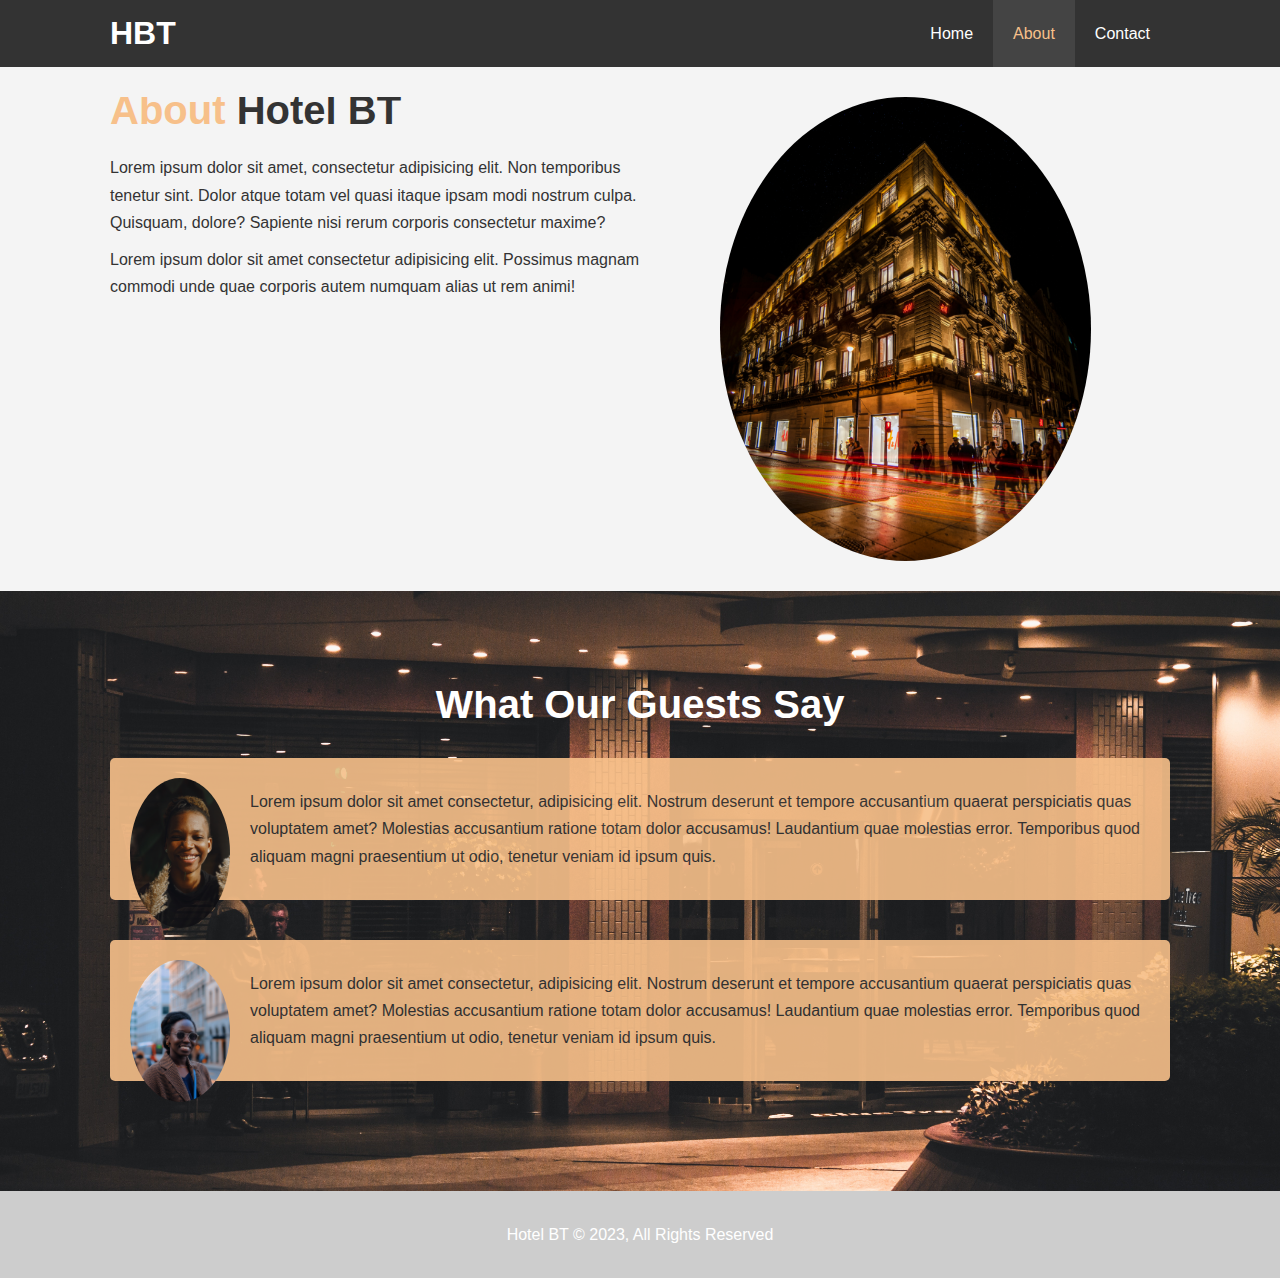
==== commit 97ebea46: "Update image" ====
--- a/about.html
+++ b/about.html
@@ -63,7 +63,7 @@
       <div class="container">
         <h2 class="l-heading">What Our Guests Say</h2>
         <div class="testimonial bg-primary">
-          <img src="/img/Test-mon1.jpg.jpg" alt="Aline" />
+          <img src="/img/Test-mon1.jpg" alt="Aline" />
           <p>
             Lorem ipsum dolor sit amet consectetur, adipisicing elit. Nostrum
             deserunt et tempore accusantium quaerat perspiciatis quas voluptatem
@@ -73,7 +73,7 @@
           </p>
         </div>
         <div class="testimonial bg-primary">
-          <img src="/img/test-mon2.jpg.jpg" alt="Abby" />
+          <img src="/img/person.jpg.jpg" alt="Abby" />
           <p>
             Lorem ipsum dolor sit amet consectetur, adipisicing elit. Nostrum
             deserunt et tempore accusantium quaerat perspiciatis quas voluptatem
--- a/css/style.css
+++ b/css/style.css
@@ -247,16 +247,26 @@
 #testimonials {
   height: 600px;
   background: url("/img/background.jpg.jpg") no-repeat center center/cover;
-  padding-top: 40px;
+  padding-top: 100px;
 }
 
 #testimonials h2 {
   color: #fff;
   text-align: center;
   padding-bottom: 40px;
+}
+
+#testimonials .testimonial {
+  padding: 20px;
+  margin-bottom: 40px;
+  border-radius: 5px;
+  opacity: 0.9;
 }
 #testimonials .testimonial img {
   width: 100px;
+  float: left;
+  margin-right: 20px;
+  border-radius: 50%;
 }
 /* Footer */
 #main-footer {
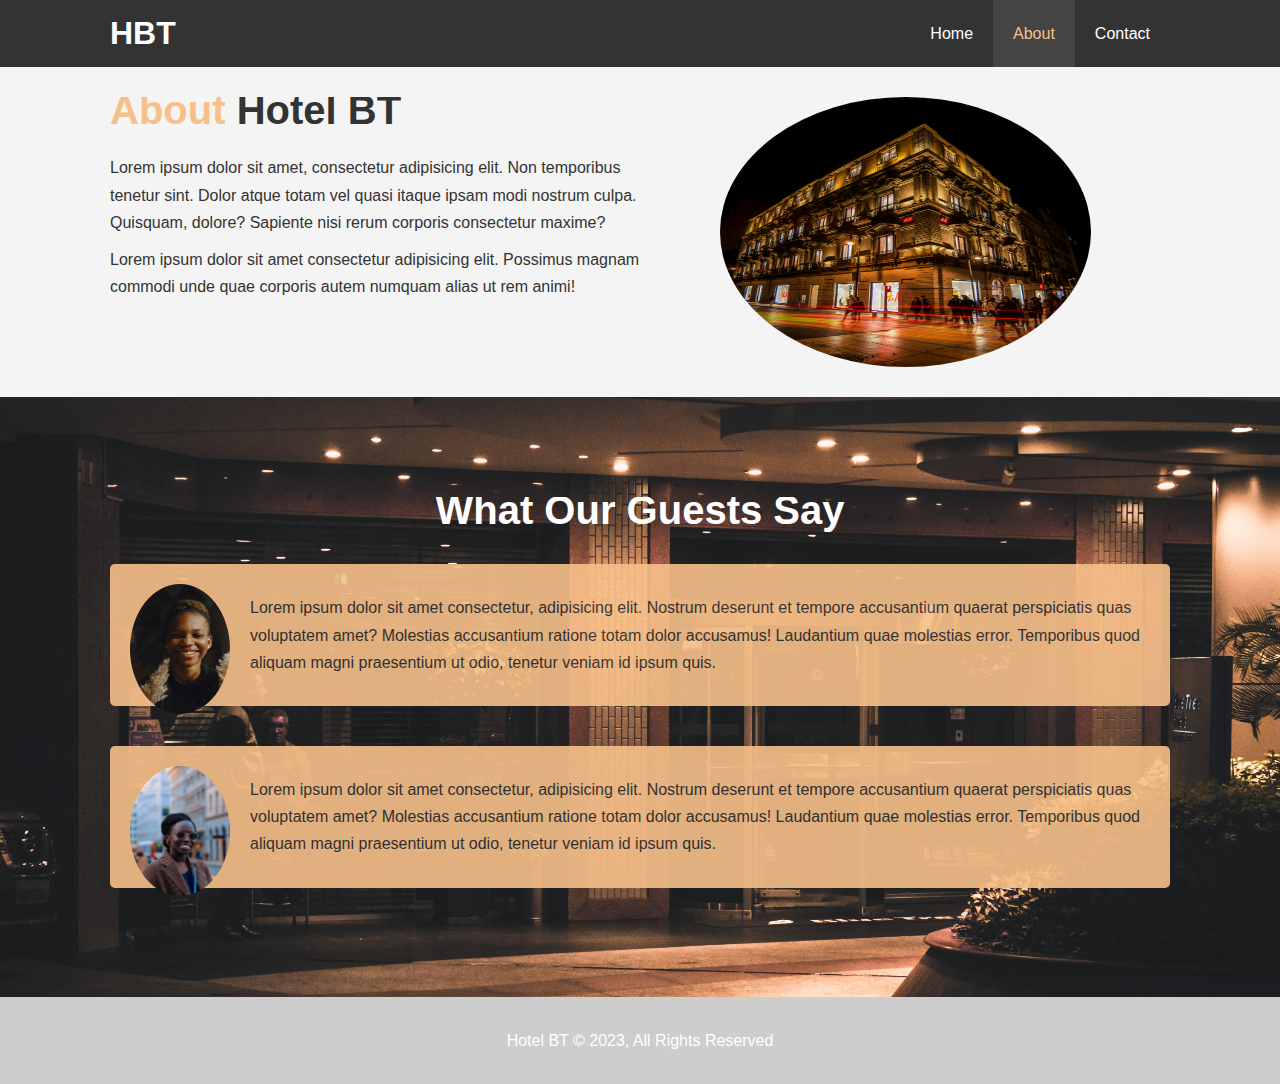
==== commit 64e1b9c1: "Update line length to 100 and add media link" ====
--- a/about.html
+++ b/about.html
@@ -4,12 +4,10 @@
     <meta charset="UTF-8" />
     <meta http-equiv="X-UA-Compatible" content="IE=edge" />
     <meta name="viewport" content="width=device-width, initial-scale=1.0" />
-    <meta
-      name="description"
-      content="Welcome to the most extraordinary hotel in kigali"
-    />
+    <meta name="description" content="Welcome to the most extraordinary hotel in kigali" />
     <meta name="keywords" content="hotel,Kigali hotel,new Rwanda hotel" />
     <link rel="stylesheet" href="css/style.css" />
+    <link rel="stylesheet" media="screen and (max-width: 768px)" href="css/mobile.css" />
     <title>Hotel Bt | About</title>
   </head>
   <body>
@@ -42,14 +40,13 @@
             Hotel BT
           </h1>
           <p>
-            Lorem ipsum dolor sit amet, consectetur adipisicing elit. Non
-            temporibus tenetur sint. Dolor atque totam vel quasi itaque ipsam
-            modi nostrum culpa. Quisquam, dolore? Sapiente nisi rerum corporis
-            consectetur maxime?
+            Lorem ipsum dolor sit amet, consectetur adipisicing elit. Non temporibus tenetur sint.
+            Dolor atque totam vel quasi itaque ipsam modi nostrum culpa. Quisquam, dolore? Sapiente
+            nisi rerum corporis consectetur maxime?
           </p>
           <p>
-            Lorem ipsum dolor sit amet consectetur adipisicing elit. Possimus
-            magnam commodi unde quae corporis autem numquam alias ut rem animi!
+            Lorem ipsum dolor sit amet consectetur adipisicing elit. Possimus magnam commodi unde
+            quae corporis autem numquam alias ut rem animi!
           </p>
         </div>
         <div class="info-right">
@@ -65,20 +62,18 @@
         <div class="testimonial bg-primary">
           <img src="/img/Test-mon1.jpg" alt="Aline" />
           <p>
-            Lorem ipsum dolor sit amet consectetur, adipisicing elit. Nostrum
-            deserunt et tempore accusantium quaerat perspiciatis quas voluptatem
-            amet? Molestias accusantium ratione totam dolor accusamus!
-            Laudantium quae molestias error. Temporibus quod aliquam magni
+            Lorem ipsum dolor sit amet consectetur, adipisicing elit. Nostrum deserunt et tempore
+            accusantium quaerat perspiciatis quas voluptatem amet? Molestias accusantium ratione
+            totam dolor accusamus! Laudantium quae molestias error. Temporibus quod aliquam magni
             praesentium ut odio, tenetur veniam id ipsum quis.
           </p>
         </div>
         <div class="testimonial bg-primary">
           <img src="/img/person.jpg.jpg" alt="Abby" />
           <p>
-            Lorem ipsum dolor sit amet consectetur, adipisicing elit. Nostrum
-            deserunt et tempore accusantium quaerat perspiciatis quas voluptatem
-            amet? Molestias accusantium ratione totam dolor accusamus!
-            Laudantium quae molestias error. Temporibus quod aliquam magni
+            Lorem ipsum dolor sit amet consectetur, adipisicing elit. Nostrum deserunt et tempore
+            accusantium quaerat perspiciatis quas voluptatem amet? Molestias accusantium ratione
+            totam dolor accusamus! Laudantium quae molestias error. Temporibus quod aliquam magni
             praesentium ut odio, tenetur veniam id ipsum quis.
           </p>
         </div>
--- a/css/style.css
+++ b/css/style.css
@@ -104,7 +104,7 @@
   color: #fff;
 }
 
-#navbar h1 {
+#navbar .logo {
   float: left;
   padding-top: 20px;
 }
@@ -156,7 +156,7 @@
 /* Home info */
 
 #home-info {
-  height: 600px;
+  height: 450px;
 }
 
 #home-info .info-img {
@@ -172,7 +172,7 @@
   width: 50%;
   height: 100%;
   text-align: center;
-  padding: 150px 30px;
+  padding: 50px 30px;
   overflow: hidden;
 }
 
@@ -235,6 +235,7 @@
   margin: auto;
   width: 70%;
   border-radius: 50%;
+  height: 270px;
 }
 
 #about-info .info-left {
@@ -267,6 +268,7 @@
   float: left;
   margin-right: 20px;
   border-radius: 50%;
+  height: 130px;
 }
 /* Footer */
 #main-footer {
--- a/css/mobile.css
+++ b/css/mobile.css
@@ -0,0 +1,33 @@
+/* Navbar */
+#navbar .logo {
+  float: none;
+  text-align: center;
+}
+
+#navbar ul,
+#navbar ul li {
+  float: none;
+}
+
+#navbar ul li a {
+  padding: 5px;
+  border-bottom: #444 dotted 1px;
+}
+
+/* Home Info */
+
+#home-info .info-img {
+  display: none;
+}
+
+#home-info .info-content {
+  float: none;
+  width: 100%;
+}
+
+/* Boxes */
+
+.box {
+  float: none;
+  width: 100%;
+}
